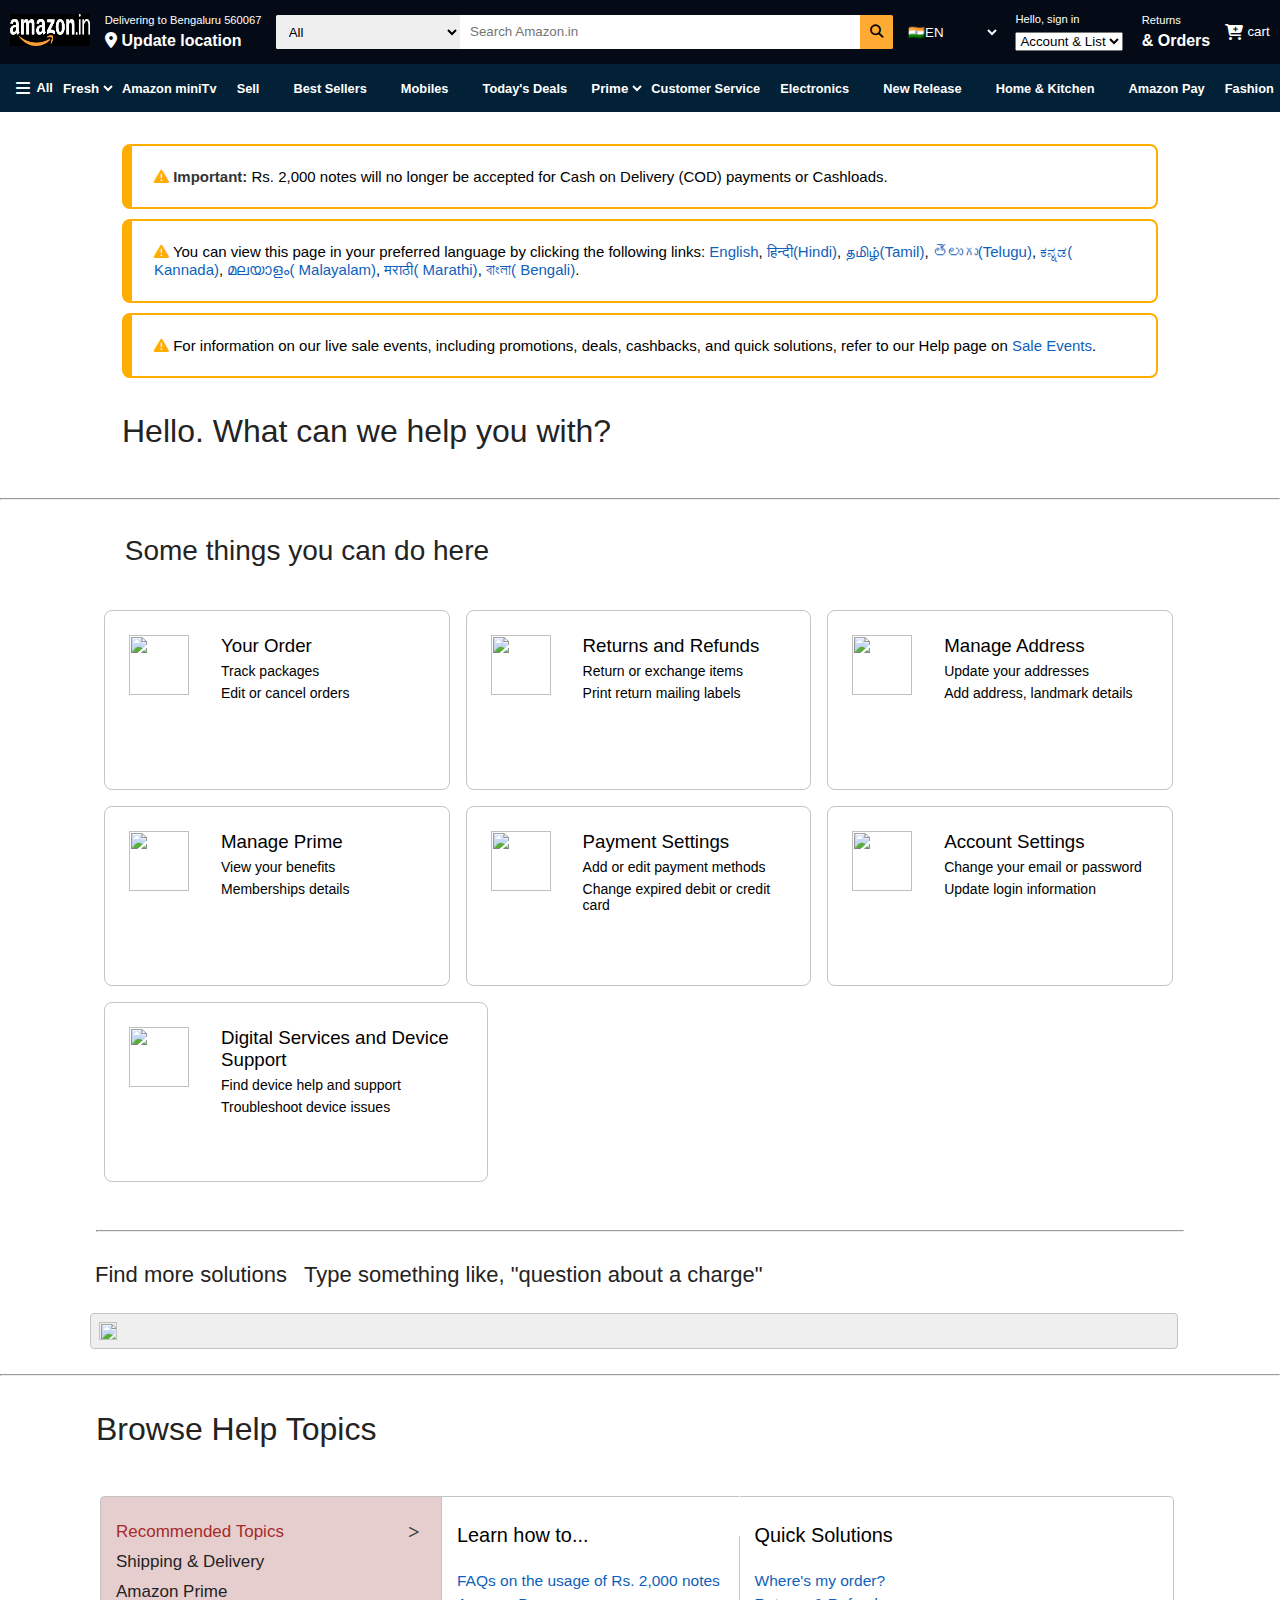
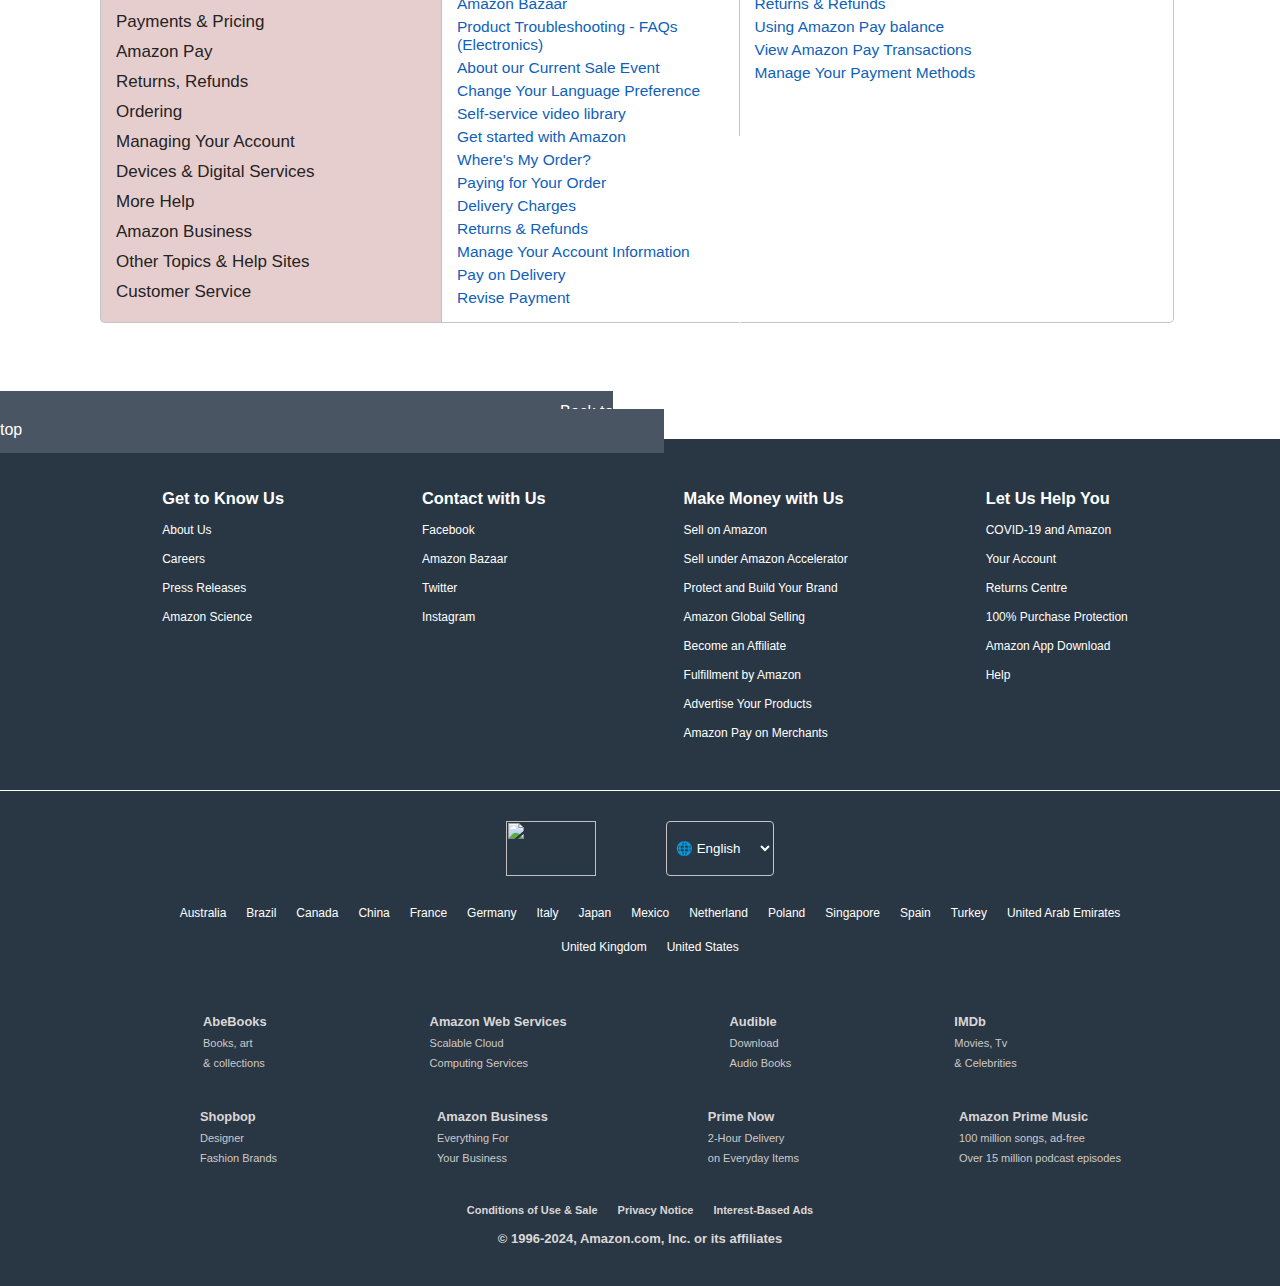
==== customer_Service.html @ 343a07b8 "Merge branch 'vid/mini' of https://github.com/yogita0914/Amazon-Clone into vid/mini" ====
<!DOCTYPE html>
<html lang="en">
<head>
    <meta charset="UTF-8">
    <meta name="viewport" content="width=device-width, initial-scale=1.0">
    <title>Customer Services</title>
    <link rel="stylesheet" href="customer_Services.css">
    <link rel="stylesheet" href="https://cdnjs.cloudflare.com/ajax/libs/font-awesome/6.5.2/css/all.min.css">
</head>
<body>
    <nav class="navbar">
        <div class="amazon-logo">
            <img src="[data-uri]" alt="">
        </div>
        <div class="amazon-heading">
            <p>Delivering to Bengaluru 560067</p>
            <div class="location">
                <i class="fa-solid fa-location-dot"></i>
                <h4>Update location</h4>
            </div>
        </div>
        <div class="input-container">
            <div class="select-menu">
                <select name="All-item" id="drop-down">
                    <option value="ll">All</option>
                    <option value="All Categories">All Categories</option>
                    <option value="Alexa Skills">Alexa Skills</option>
                    <option value="Amazon Fashion">Amazon Fashion</option>
                    <option value="Amazon Fresh">Amazon Fresh</option>
                    <option value="Amazon Fresh Meat">Amazon Fresh Meat</option>
                    <option value="Amazon Pharmacy">Amazon Pharmacy</option>
                    <option value="Appliances">Appliances</option>
                    <option value="Apps & Games">Apps & Games</option>
                    <option value="Audible Audiobooks">Audible Audiobooks</option>
                    <option value="Baby">Baby</option>
                    <option value="Beauty">Beauty</option>
                    <option value="Books">Books</option>
                    <option value="Car & Motorbike">Car & Motorbike</option>
                    <option value="Clothing & Accessories">Clothing & Accessories</option>
                    <option value="Collectives">Collectives</option>
                    <option value="Computer & Accessories">Computer & Accessories</option>
                    <option value="Deals">Deals</option>
                    <option value="Electronics">Electronics</option>
                    <option value="Furniture">Furniture</option>
                    <option value="Jewellery">Jewellery</option>
                    <option value="Kindle store">Kindle store</option>
                    <option value="Luggage & Bags">Luggage & Bags</option>
                    <option value="Movies & Tv Shows">Movies & Tv Shows</option>
                    <option value="Mp3 Music">Mp3 Music</option>
                    <option value="Music">Music</option>
                    <option value="Musical Instruments">Musical Instruments</option>
                    <option value="Office Products">Office Products</option>
                    <option value="Pet Supplies">Pet Supplies</option>
                    <option value="Prime Video">Prime Video</option>
                </select>
            </div>
            <div class="input-text">
                <input type="text" placeholder="Search Amazon.in">
            </div>
            <div class="button-icon">
                <button><i class="fa-solid fa-magnifying-glass"></i></button>
            </div>
        </div>
        <select name="countries" id="country-select">
            <option type="radio" value="EN">🇮🇳EN</option>
            <option value="HN">हिंदी-Hi</option>
            <option value="TA">தமிழ்-TA</option>
            <option value="TE">తెలుగు-TE</option>
            <option value="KN">ಕನ್ನಡ-KN</option>
            <option value="ML">മലയാളം-ML</option>
            <option value="BN">বাংলা-BN</option>
            <option value="MR">मराठी-MR</option>
        </select>
        <div class="amazon-heading-2">
            <p>Hello, sign in</p>
            <select name="" id="account-list">
                <option value="">Account & List</option>
            </select>
        </div>
        <div class="amazon-heading-3">
            <p>Returns</p>
            <h4>& Orders</h4>
        </div>
        <div class="cart-icon">
            <i class="fa-solid fa-cart-plus"></i>
            <sup>cart</sup>
        </div>
    </nav>
    <div class="list-varities">
        <div class="sideBar">
            <i class="fa-solid fa-bars"></i>
            <a class="customer-link" href="index.html">All</a>
        </div>
        <select name="fresh" id="fresh-menu">
            <option value="fresh">Fresh</option>
        </select>
        <div class="items-heading">
            <a href="mini_tv.html">Amazon miniTv</a>
        </div>
        <div class="items-heading">
            <h2>Sell</h2>
        </div>
        <div class="items-heading">
            <h2>Best Sellers</h2>
        </div>
        <div class="items-heading">
            <h2>Mobiles</h2>
        </div>
        <div class="items-heading">
            <h2>Today's Deals</h2>
        </div>
        <select name="prime" id="prime_tv">
            <option value="prime">Prime</option>
        </select>
        <div class="items-heading">        
            <a href="customer_Service.html">Customer Service</a>
        </div>
        <div class="items-heading">
            <h2>Electronics</h2>
        </div>
        <div class="items-heading">
            <h2>New Release</h2>
        </div>
        <div class="items-heading">
            <h2>Home & Kitchen</h2>
        </div>
        <div class="items-heading">
            <h2>Amazon Pay</h2>
        </div>
        <div class="items-heading">
            <a href="fashion.html">Fashion</a>
        </div>
    </div>
    
    <div class="Cust-Ser">
        <div class="first">
            <p><i class="fa-solid fa-triangle-exclamation"></i> <span>Important: </span> Rs. 2,000 notes will no longer be accepted for Cash on Delivery (COD) payments or Cashloads.</p>
        </div>

        <div class="second">
            <p><i class="fa-solid fa-triangle-exclamation"></i> You can view this page in your preferred language by clicking the following links: <span> English</span>, <span>हिन्दी(Hindi)</span>, <span>தமிழ்(Tamil)</span>, <span>తెలుగు(Telugu)</span>, <span>ಕನ್ನಡ( Kannada)</span>, <span>മലയാളം( Malayalam)</span>, <span>मराठी( Marathi)</span>, <span>বাংলা( Bengali)</span>.</p>
        </div>

        <div class="third">
            <p><i class="fa-solid fa-triangle-exclamation"></i> For information on our live sale events, including promotions, deals, cashbacks, and quick solutions, refer to our Help page on <span>Sale Events</span>.</p>
        </div>

        <h1 class="heading">Hello. What can we help you with?</h1>
    </div>
    <hr>

    <div class="logo">
        <h2>Some things you can do here</h2>
        <div class="box">
            <div class="first-box">
                <div class="image">
                    <img src="https://www.shutterstock.com/image-photo/wetzlar-germany-20220425-amazon-prime-260nw-2161266397.jpg" alt="">
                </div>
                <div>
                    <h3>Your Order</h3>
                    <p>Track packages</p>
                    <p>Edit or cancel orders</p>
                </div>
            </div>
            <div class="second-box">
                <div class="image">
                    <img src="https://encrypted-tbn0.gstatic.com/images?q=tbn:ANd9GcR-l3U6IcuHsPV8kk-F6RDkMo2XsnmDGpT55C0VqNB8pg&s" alt="">
                </div>
                <div>
                    <h3>Returns and Refunds</h3>
                    <p>Return or exchange items</p>
                    <p>Print return mailing labels</p>
                </div>  
            </div>
            <div class="third-box">
                <div class="image">
                    <img src="https://encrypted-tbn0.gstatic.com/images?q=tbn:ANd9GcR2SNICq9N5C7YwcZ1BObS_m4id7VzED2TsQ0qqiYrllQ&s" alt="">
                </div>
                <div>
                    <h3>Manage Address</h3>
                    <p>Update your addresses</p>
                    <p>Add address, landmark details</p>
                </div>
            </div>
            <div class="forth-box">
                <div class="image">
                    <img src="https://encrypted-tbn0.gstatic.com/images?q=tbn:ANd9GcTTWiaMgoJBqKGLTu9QA7u4At_bCzBRTvma3-89GD8Dsw&s" alt="">
                </div>
                <div>
                    <h3>Manage Prime</h3>
                    <p>View your benefits</p>
                    <p>Memberships details</p>
                </div>
            </div>
            <div class="fifth-box">
                <div class="image">
                    <img src="https://www.transparentpng.com/download/credit-card/8p4jX1-blank-credit-card-pic.png" alt="">
                </div>
                <div>
                    <h3>Payment Settings</h3>
                    <p>Add or edit payment methods</p>
                    <p>Change expired debit or credit card</p>
                </div>
            </div>
            <div class="six-box">
                <div class="image">
                    <img src="https://cdn-icons-png.freepik.com/512/5953/5953496.png" alt="">
                </div>
                <div>
                    <h3>Account Settings</h3>
                    <p>Change your email or password</p>
                    <p>Update login information</p>
                </div>
            </div>
            <div class="sev-box">
                <div class="image">
                    <img src="https://i.pinimg.com/originals/8a/9b/1a/8a9b1ab8a7205c7964388aab9388bdcd.jpg" alt="">
                </div>
                <div>
                    <h3>Digital Services and Device Support</h3>
                    <p>Find device help and support</p>
                    <p>Troubleshoot device issues</p>
                </div>   
            </div>
        </div>  
    </div>
    <hr style="width:85%; margin: auto;" />

    <h3 class="sol">Find more solutions  <span>Type something like, "question about a charge"</span></h3>
    <button class="btn" type="submit"><img src="https://uxwing.com/wp-content/themes/uxwing/download/user-interface/search-icon.png" alt=""></button>
    <hr style="width:100%;">

    <div class="browse">
        <h2>Browse Help Topics</h2>
        <div class="services">
            <div class="manage">
                <p> <span>Recommended Topics</span> <i class="fa-solid fa-greater-than"></i></p>
                <p>Shipping & Delivery</p>
                <p>Amazon Prime</p>
                <p>Payments & Pricing</p>
                <p>Amazon Pay</p>
                <p>Returns, Refunds</p>
                <p>Ordering</p>
                <p>Managing Your Account</p>
                <p>Devices & Digital Services</p>
                <p>More Help</p>
                <p>Amazon Business</p>
                <p>Other Topics & Help Sites</p>
                <p>Customer Service</p>
            </div>
            <div class="info">
                <h3>Learn how to...</h3>
                <p>FAQs on the usage of Rs. 2,000 notes</p>
                <p>Amazon Bazaar</p>
                <p>Product Troubleshooting - FAQs (Electronics)</p>
                <p>About our Current Sale Event</p>
                <p>Change Your Language Preference</p>
                <p>Self-service video library</p>
                <p>Get started with Amazon</p>
                <p>Where's My Order?</p>
                <p>Paying for Your Order</p>
                <p>Delivery Charges</p>
                <p>Returns & Refunds</p>
                <p>Manage Your Account Information</p>
                <p>Pay on Delivery</p>
                <p>Revise Payment</p>
            </div>
            <div class="vl"></div>
            <div class="quick">
                <h3>Quick Solutions</h3>
                <p>Where's my order?</p>
                <p>Returns & Refunds</p>
                <p>Using Amazon Pay balance</p>
                <p>View Amazon Pay Transactions</p>
                <p>Manage Your Payment Methods</p>
            </div>
        </div>
    </div>
    <footer class="footer">
        <a href="">Back to top</a>
        <div class="bottom-part">
            <div class="foot-first">
                <h3>Get to Know Us</h3>
                <p>About Us</p>
                <p>Careers</p>
                <p>Press Releases</p>
                <p>Amazon Science</p>
            </div>
            <div class="foot-second">
                <h3>Contact with Us</h3>
                <p>Facebook</p>
                <p>Amazon Bazaar</p>
                <p>Twitter</p>
                <p>Instagram</p>
            </div>
            <div class="foot-third">
                <h3>Make Money with Us</h3>
                <p>Sell on Amazon</p>
                <p>Sell under Amazon Accelerator</p>
                <p>Protect and Build Your Brand</p>
                <p>Amazon Global Selling</p>
                <p>Become an Affiliate</p>
                <p>Fulfillment by Amazon</p>
                <p>Advertise Your Products</p>
                <p>Amazon Pay on Merchants</p>
            </div>
            <div class="foot-forth">
                <h3>Let Us Help You</h3>
                <p>COVID-19 and Amazon</p>
                <p>Your Account</p>
                <p>Returns Centre</p>
                <p>100% Purchase Protection</p>
                <p>Amazon App Download</p>
                <p>Help</p>
            </div>
        </div>
        <div class="line">
            <div class="drop">
            <img src="https://logos-world.net/wp-content/uploads/2020/04/Amazon-Symbol.jpg" alt="">
            <select name="count" id="select">
                <option type="radio" value="EN">🌐 English</option>
                <option value="HN">हिंदी-Hi</option>
                <option value="TA">தமிழ்-TA</option>
                <option value="TE">తెలుగు-TE</option>
                <option value="KN">ಕನ್ನಡ-KN</option>
                <option value="ML">മലയാളം-ML</option>
                <option value="BN">বাংলা-BN</option>
                <option value="MR">मराठी-MR</option>
            </select>
        </div></div>

        <div class="country">
                <p>Australia</p>
                <p>Brazil</p>
                <p>Canada</p>
                <p>China</p>
                <p>France</p>
                <p>Germany</p>
                <p>Italy</p>
                <p>Japan</p>
                <p>Mexico</p>
                <p>Netherland</p>
                <p>Poland</p>
                <p>Singapore</p>
                <p>Spain</p>
                <p>Turkey</p>
                <p>United Arab Emirates</p>
            </div>
            <div class="other-city">
                <p>United Kingdom</p>
                <p>United States</p>
            </div>
        </div>
        <div class="end">
            <div class="part">
                <div class="ft-one">
                    <h3>AbeBooks</h3>
                    <p>Books, art</p>
                    <p>& collections</p>
                </div>
                <div class="ft-two">
                    <h3>Amazon Web Services</h3>
                    <p>Scalable Cloud</p>
                    <p>Computing Services</p>
                </div>
                <div class="ft-three">
                    <h3>Audible</h3>
                    <p>Download</p>
                    <p>Audio Books</p>
                </div>
                <div class="ft-four">
                    <h3>IMDb</h3>
                    <p>Movies, Tv</p>
                    <p>& Celebrities</p>
                </div>
            </div>
        </div>
        <div class="fin">
            <div class="fin-ft">
                <div class="extra">
                    <h3>Shopbop</h3>
                    <p>Designer</p>
                    <p>Fashion Brands</p>
                </div>
                <div class="azn">
                    <h3>Amazon Business</h3>
                    <p>Everything For</p>
                    <p>Your Business</p>
                </div>
                <div class="bus">
                    <h3>Prime Now</h3>
                    <p>2-Hour Delivery</p>
                    <p>on Everyday Items</p>
                </div>
                <div class="music">
                    <h3>Amazon Prime Music</h3>
                    <p>100 million songs, ad-free</p>
                    <p>Over 15 million podcast episodes</p>
                </div>
            </div>
        </div>
        <div class="comp">
            <p>Conditions of Use & Sale</p>
            <p>Privacy Notice</p>
            <p>Interest-Based Ads</p>
        </div>
        <div class="para"><p>© 1996-2024, Amazon.com, Inc. or its affiliates</p></div>
    </footer>
    <!-- complete -->
</body>
</html>
---- customer_Services.css ----
* {
  margin: 0;
  padding: 0;
  box-sizing: border-box;
}
body {
  height: 100vh;
  overflow-x: hidden;
  width: 100vw;
  font-family: "Gill Sans", "Gill Sans MT", Calibri, "Trebuchet MS", sans-serif;
}
:root {
  --navbar-background-color: #040b16;
  --blue-color: rgb(2, 2, 24);
  --white-color: #fff;
  --search-button-background-color: #ffaa33;
  --shopping-varieties-background-color: #022036;
}
.navbar {
  display: flex;
  justify-content: space-evenly;
  background-color: var(--navbar-background-color);
  color: var(--white-color);
  align-items: center;
  height: 4rem;
}
.amazon-logo img {
  width: 5rem;
  height: 2rem;
}
.amazon-logo img:hover {
  cursor: pointer;
  border-color: #e6e2e2;
}
.location {
  display: flex;
  gap: 0.3rem;
}
.items-heading a{
  font-size: 0.8rem;
  cursor: pointer;
  color: var(--white-color);
  text-decoration: none;
  font-weight: bolder;
}
.customer-link{
  font-size: 0.8rem;
  cursor: pointer;
  color: var(--white-color);
  text-decoration: none;
  font-weight: bolder;
  margin-top: 0.9rem;
}
.cart-icon {
  display: flex;
  gap: 0.3rem;
}
.input-container {
  display: flex;
}
.input-container:focus-within {
  border: 2px solid var(--search-button-background-color);
  border-radius: 0.3rem;
}
.amazon-heading,
.amazon-heading-2,
.amazon-heading-3 {
  display: flex;
  flex-direction: column;
  gap: 0.4rem;
  padding: 4px;
}
.amazon-heading:hover,
.amazon-heading-2:hover,
.amazon-heading-3:hover {
  cursor: pointer;
  border: 1.5px solid #d8d6d6;
}
.amazon-heading p,
.amazon-heading-2 p,
.amazon-heading-3 p {
  font-size: 0.7rem;
}
.input-text input {
  width: 25rem;
  padding: 0.6rem;
  outline: none;
  border: none;
}
#drop-down {
  padding: 0.55rem;
  border: none;
  outline: none;
  border-radius: 0.1rem 0 0 0.1rem;
}
.button-icon button {
  background-color: var(--search-button-background-color);
  border-radius: 0 0.1rem 0.1rem 0;
  padding: 0.6rem;
  border: none;
  outline: none;
}
#country-select {
  background: transparent;
  border: 1px solid #040b16;
  color: var(--white-color);
}
#country-select option {
  color: black;
}
.list-varities {
  display: flex;
  justify-content: space-evenly;
  align-items: center;
  background-color: var(--shopping-varieties-background-color);
  height: 3rem;
  color: var(--white-color);
}

.sideBar {
  display: flex;
  gap: 0.4rem;
}
.sideBar h3 {
  font-size: 0.8rem;
  padding: 14px;
  padding-left: 2px;
}
.sideBar:hover {
  cursor: pointer;
  border: 1.5px solid #d8d6d6;
}
.sideBar i {
  padding: 14px;
  padding-right: 0;
  padding-left: 10px;
}
.items-heading h2 {
  font-size: 0.8rem;
  padding: 14px;
}
.items-heading h2:hover {
  cursor: pointer;
  border: 1.5px solid #d8d6d6;
}
#fresh-menu,
#prime_tv {
  border: none;
  outline: none;
  background: transparent;
  color: var(--white-color);
  font-weight: bold;
}

.Cust-Ser {
  margin: 7rem;
  margin-top: 2rem;
  margin-bottom: 3rem;
  /* text-align: center; */
}
.Cust-Ser div {
  border: 2px solid rgb(255, 174, 0);
  margin: 10px;
  padding: 22px;
  border-radius: 8px;
  font-size: 15px;
  border-left: 10px solid rgb(255, 174, 0);
}
.Cust-Ser div i {
  color: rgb(255, 174, 0);
}
.first span {
  font-weight: bold;
  color: rgb(53, 52, 52);
}
.second span {
  color: rgb(15, 95, 187);
}
.second span:hover {
  text-decoration: underline;
  color: brown;
}
.third span {
  color: rgb(15, 95, 187);
}
.third span:hover {
  text-decoration: underline;
  color: brown;
}
.heading {
  color: rgb(36, 35, 35);
  font-weight: lighter;
  margin: 10px;
  margin-top: 35px;
}
.logo h2 {
  color: rgb(36, 35, 35);
  font-weight: lighter;
  font-size: 28px;
  margin-left: 7.8rem;
  margin-top: 35px;
  margin-bottom: 35px;
}
.box {
  display: flex;
  flex-wrap: wrap;
  margin: 40px;
  margin-top: 10px;
  margin-left: 6rem;
}
.box div {
  margin: 8px;
  padding: 8px;
}
.box div h3 {
  font-weight: 100;
}
.box div p {
  font-size: 14px;
  margin-top: 6px;
  /* margin-bottom: 10px; */
}

.first-box {
  height: 20vh;
  width: 27vw;
  border: 1.5px solid rgb(197, 195, 195);
  border-radius: 8px;
  display: flex;
}
.first-box:hover {
  background-color: rgba(237, 241, 241, 0.76);
  cursor: pointer;
}
.first-box:hover h3 {
  color: brown;
}

.second-box {
  height: 20vh;
  width: 27vw;
  border: 1.5px solid rgb(197, 195, 195);
  border-radius: 8px;
  display: flex;
}
.second-box:hover {
  background-color: rgba(237, 241, 241, 0.76);
  cursor: pointer;
}
.second-box:hover h3 {
  color: brown;
}

.third-box {
  height: 20vh;
  width: 27vw;
  border: 1.5px solid rgb(197, 195, 195);
  border-radius: 8px;
  display: flex;
}
.third-box:hover {
  background-color: rgba(237, 241, 241, 0.76);
  cursor: pointer;
}
.third-box:hover h3 {
  color: brown;
}

.forth-box {
  height: 20vh;
  width: 27vw;
  border: 1.5px solid rgb(197, 195, 195);
  border-radius: 8px;
  display: flex;
}
.forth-box:hover {
  background-color: rgba(237, 241, 241, 0.76);
  cursor: pointer;
}
.forth-box:hover h3 {
  color: brown;
}

.fifth-box {
  height: 20vh;
  width: 27vw;
  border: 1.5px solid rgb(197, 195, 195);
  border-radius: 8px;
  display: flex;
}
.fifth-box:hover {
  background-color: rgba(237, 241, 241, 0.76);
  cursor: pointer;
}
.fifth-box:hover h3 {
  color: brown;
}

.six-box {
  height: 20vh;
  width: 27vw;
  border: 1.5px solid rgb(197, 195, 195);
  border-radius: 8px;
  display: flex;
}
.six-box:hover {
  background-color: rgba(237, 241, 241, 0.76);
  cursor: pointer;
}
.six-box:hover h3 {
  color: brown;
}

.sev-box {
  height: 20vh;
  width: 30vw;
  border: 1.5px solid rgb(197, 195, 195);
  border-radius: 8px;
  display: flex;
}
.sev-box:hover {
  background-color: rgba(237, 241, 241, 0.76);
  cursor: pointer;
}
.sev-box:hover h3 {
  color: brown;
}

.image img {
  width: 60px;
  height: 60px;
}

.sol {
  color: rgb(36, 35, 35);
  margin-top: 30px;
  margin-left: 95px;
  font-size: 22px;
  font-weight: 530;
}
.sol span {
  font-family: "Gill Sans", "Gill Sans MT", Calibri, "Trebuchet MS", sans-serif;
}
.btn {
  border: 1.5px solid rgb(197, 195, 195);
  width: 85%;
  margin: 25px;
  margin-left: 90px;
  padding: 8px;
  border-radius: 4px;
  text-align: center;
}

.btn img {
  height: 18px;
  width: 18px;
  float: left; /* Align the image to the left */
  margin-right: 20px;
}
.btn:hover {
  border-color: aquamarine;
  background-color: rgb(220, 243, 235);
}
.browse h2 {
  color: rgb(36, 35, 35);
  font-weight: lighter;
  font-size: 32px;
  margin-left: 6rem;
  margin-top: 35px;
  margin-bottom: 28px;
  font-family: "Gill Sans", "Gill Sans MT", Calibri, "Trebuchet MS", sans-serif;
}
.services {
  display: flex;
  border-radius: 8px;
  padding: 20px;
  font-family: "Gill Sans", "Gill Sans MT", Calibri, "Trebuchet MS", sans-serif;
}
.manage {
  border: 1.5px solid rgb(197, 195, 195);
  width: 27.5%;
  background-color: rgb(231, 206, 206);
  font-size: 17px;
  margin-left: 80px;
  border-top-left-radius: 5px;
  border-bottom-left-radius: 5px;
  padding: 15px;
  border-right: 0;
}
.manage p {
  color: rgb(36, 35, 35);
  padding-top: 10px;
}
.manage span {
  color: brown;
}
.manage p:hover {
  color: brown;
  font-size: 18px;
}
.manage p:hover span {
  font-size: 17px;
}
.manage i {
  font-size: 13px;
  margin-left: 7.5rem;
  font-weight: 150;
  color: rgb(63, 62, 62);
}
.info {
  border: 1.5px solid rgb(197, 195, 195);
  width: 24%;
  font-size: 17px;
  padding: 15px;
  border-right: 0;
}
.info h3 {
  font-weight: 500;
  margin-bottom: 20px;
  margin-top: 12px;
}
.info p {
  font-size: 15.5px;
  padding-top: 5px;
  color: rgb(15, 95, 187);
}
.info p:hover {
  text-decoration: underline;
  color: brown;
}
.vl {
  border-left: 1.5px solid rgb(197, 195, 195);
  height: 200px;
  margin-top: 40px;
}
.quick {
  border: 1.5px solid rgb(197, 195, 195);
  width: 35%;
  font-size: 17px;
  padding: 15px;
  border-left: 0;
  border-top-right-radius: 5px;
  border-bottom-right-radius: 5px;
}
.quick h3 {
  font-weight: 500;
  margin-bottom: 20px;
  margin-top: 12px;
}
.quick p {
  font-size: 15.5px;
  padding-top: 5px;
  color: rgb(15, 95, 187);
}
.quick p:hover {
  text-decoration: underline;
  color: brown;
}
.footer {
  margin-top: 60px;
}
.footer a {
  color: #fff;
  background-color: rgb(74, 85, 100);
  width: 100%;
  text-decoration: none;
  margin-top: 20px;
  padding-left: 35rem;
  padding-right: 40.1rem;
  padding-top: 12px;
  padding-bottom: 15px;
  text-align: center;
}
.bottom-part {
  display: flex;
  font-size: 14px;
  color: #fff;
  padding-bottom: 50px;
  background-color: rgb(41, 55, 68);
  padding-top: 50px;
  justify-content: center;
  gap: 8rem;
}
.foot-first {
  margin-left: 10px;
}
.foot-first p {
  padding-top: 15px;
  font-size: 12px;
}
.foot-first p:hover {
  text-decoration: underline;
  cursor: pointer;
}

.foot-second {
  margin-left: 10px;
}
.foot-second p {
  padding-top: 15px;
  font-size: 12px;
}
.foot-second p:hover {
  text-decoration: underline;
  cursor: pointer;
}

.foot-third {
  margin-left: 10px;
}
.foot-third p {
  padding-top: 15px;
  font-size: 12px;
}
.foot-third p:hover {
  text-decoration: underline;
  cursor: pointer;
}

.foot-forth {
  margin-left: 10px;
}
.foot-forth p {
  padding-top: 15px;
  font-size: 12px;
}
.foot-forth p:hover {
  text-decoration: underline;
  cursor: pointer;
}
.line {
  margin-top: 0.5px;
}
.drop {
  background-color: rgb(41, 55, 68);
  display: flex;
  justify-content: center;
  gap: 70px;
  padding: 10px;
  padding-top: 30px;
}
.drop img {
  height: 55px;
  width: 90px;
}
#select {
  border: 1.5px solid rgb(197, 195, 195);
  color: #fff;
  background-color: rgb(41, 55, 68);
  padding: 5px;
  border-radius: 4px;
}
.country {
  display: flex;
  font-size: 12px;
  color: #fff;
  background-color: rgb(41, 55, 68);
  justify-content: center;
}
.country p {
  padding-left: 20px;
  padding-top: 20px;
  text-align: center;
}
.country p:hover {
  text-decoration: underline;
  cursor: pointer;
}
.other-city {
  display: flex;
  font-size: 12px;
  color: #fff;
  background-color: rgb(41, 55, 68);
  justify-content: center;
}
.other-city p {
  padding-left: 20px;
  padding-top: 20px;
  padding-bottom: 20px;
  text-align: center;
}
.other-city p:hover {
  text-decoration: underline;
  cursor: pointer;
}
.end {
  background-color: rgb(41, 55, 68);
  color: #dad6d6;
  font-size: 11px;
  padding: 40px;
}
.part {
  display: flex;
}
.part div {
  padding-left: 163px;
}
.part p {
  padding-top: 8px;
  color: #cec9c9;
}
.part div:hover {
  text-decoration: underline;
  cursor: pointer;
}
.fin {
  background-color: rgb(41, 55, 68);
  color: #dad6d6;
  font-size: 11px;
  padding: 40px;
  padding-top: 0px;
}
.fin-ft {
  display: flex;
  /* justify-content: space-around; */
}
.fin-ft div {
  padding-left: 160px;
}
.fin-ft p {
  padding-top: 8px;
  color: #cec9c9;
}
.fin-ft div:hover {
  text-decoration: underline;
  cursor: pointer;
}
.comp {
  display: flex;
  background-color: rgb(41, 55, 68);
  color: #dad6d6;
  justify-content: center;
  gap: 20px;
  font-size: 11px;
  font-weight: bold;
}
.comp p:hover {
  text-decoration: underline;
  cursor: pointer;
}
.para {
  display: flex;
  background-color: rgb(41, 55, 68);
  color: #dad6d6;
  justify-content: center;
  font-size: 13px;
  padding-top: 15px;
  padding-bottom: 40px;
  font-weight: bold;
}
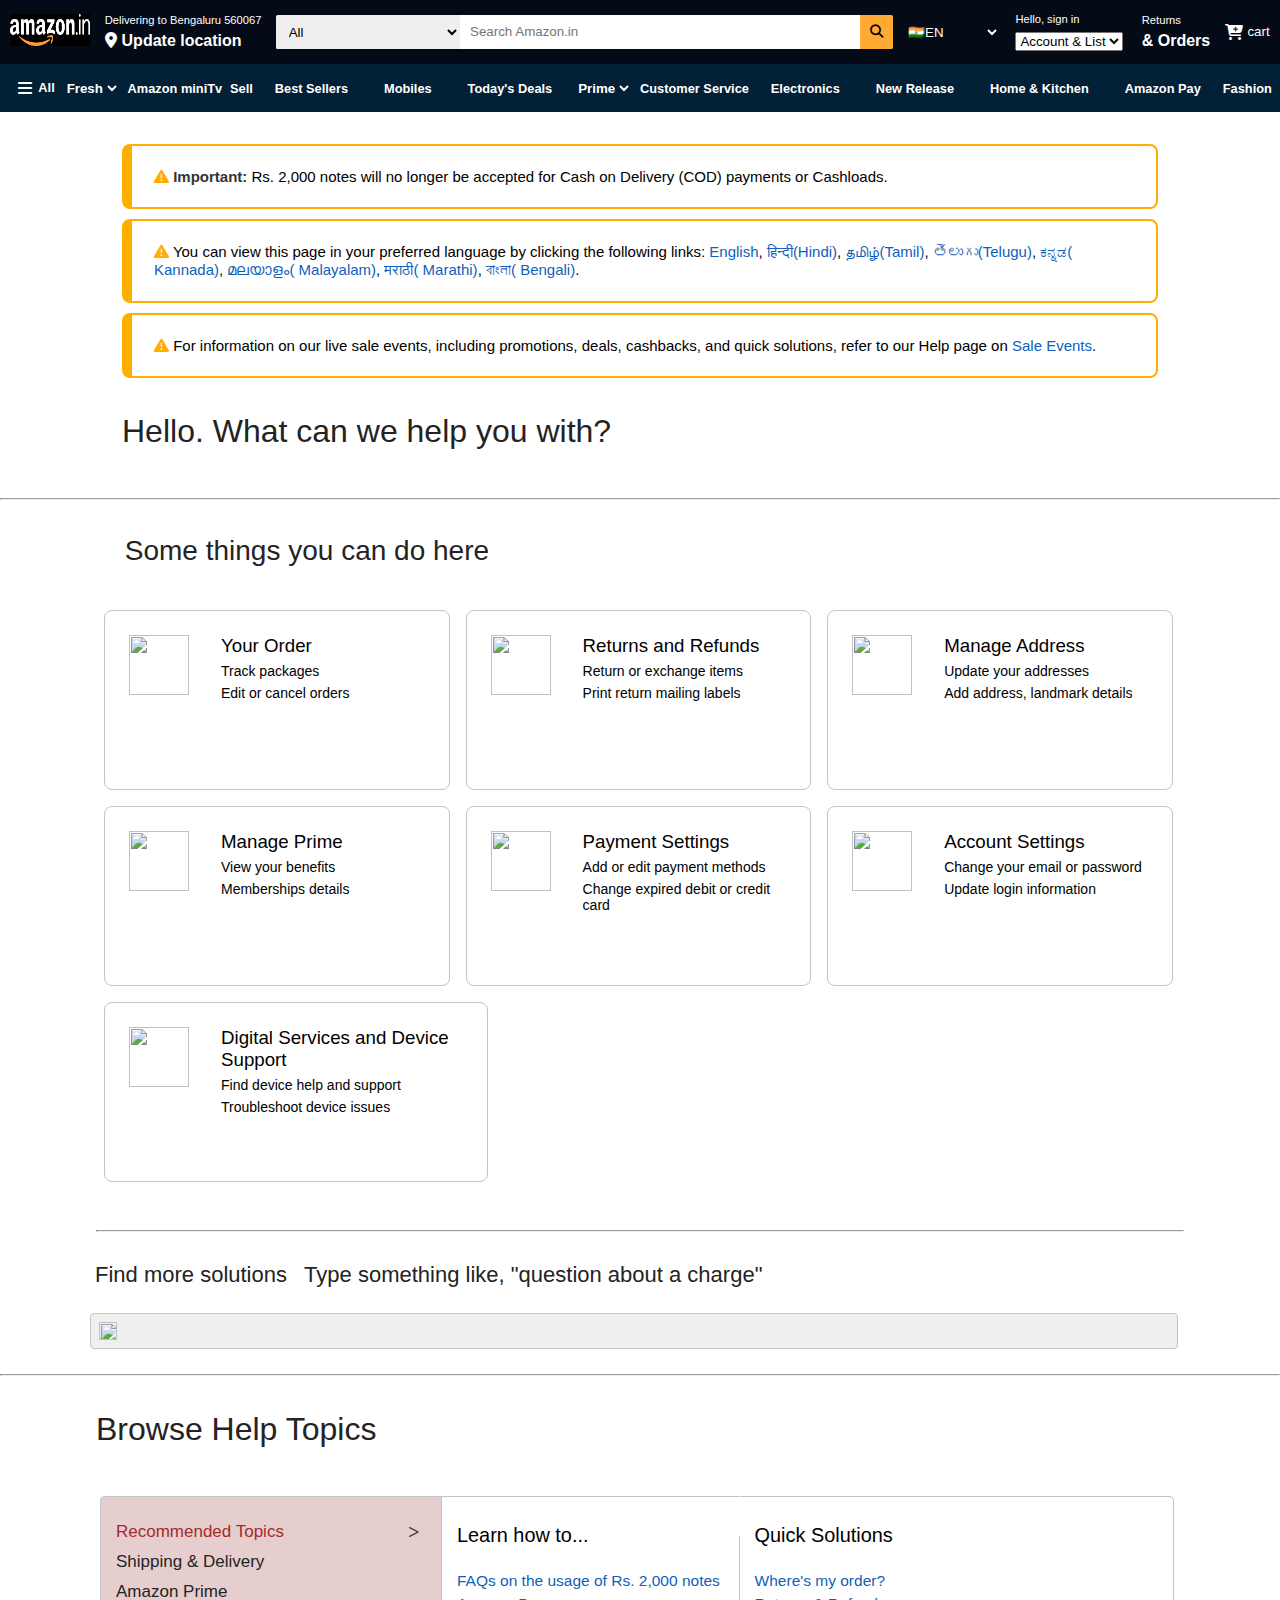
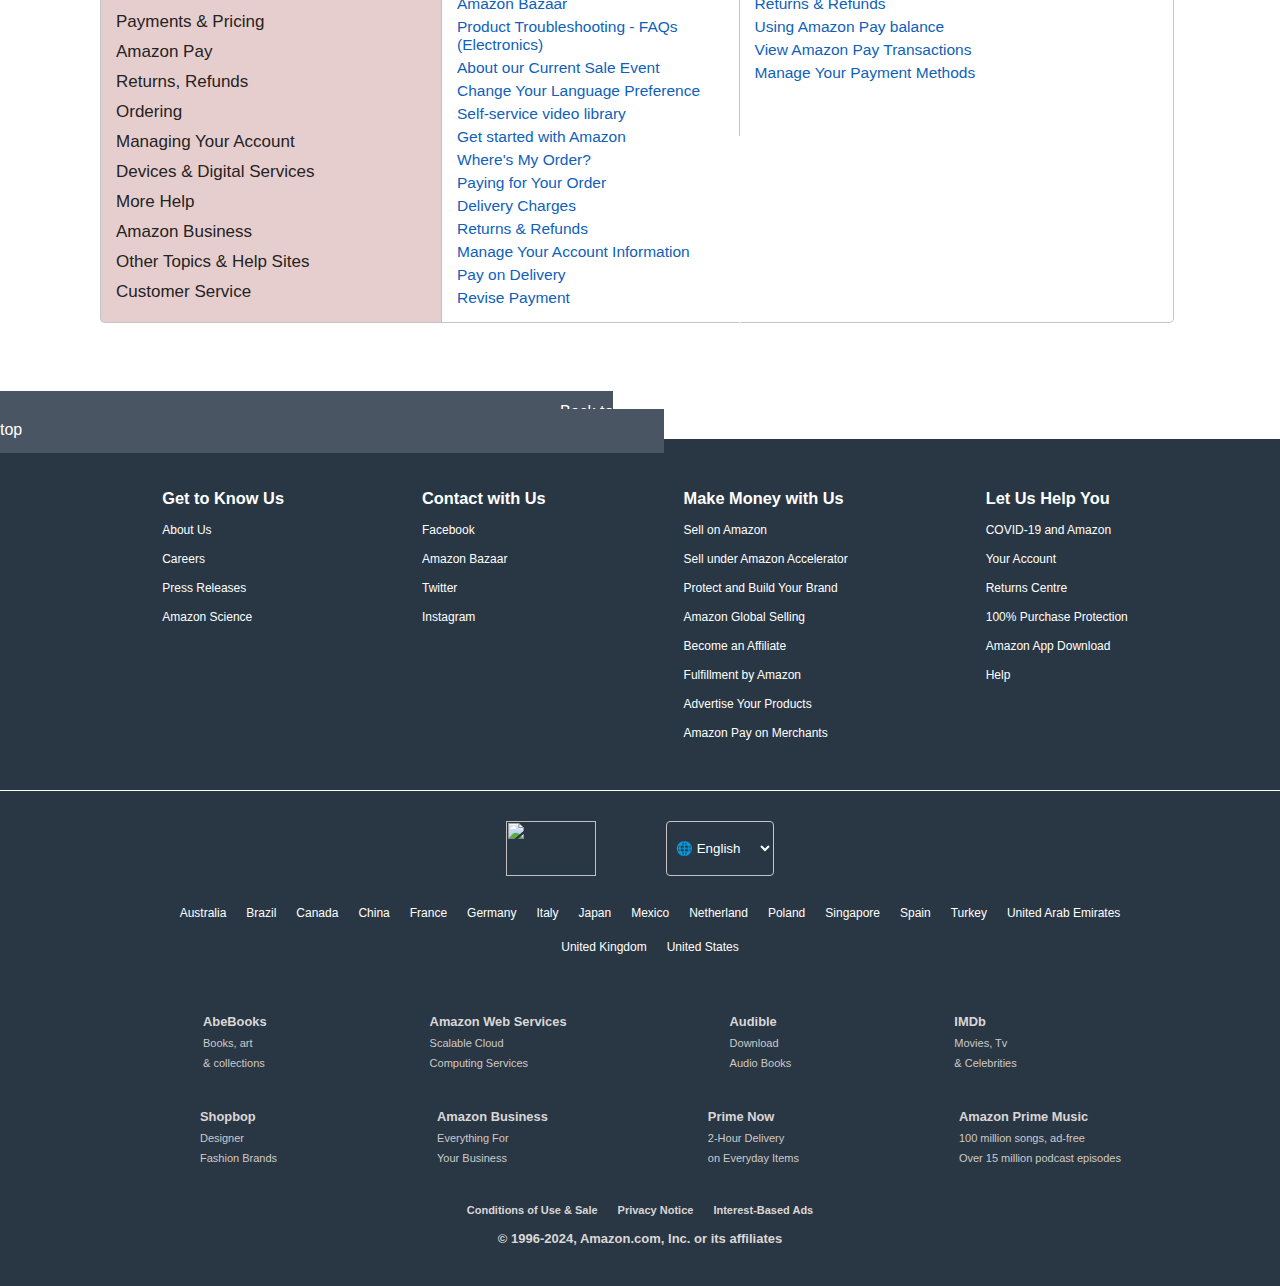
==== commit c66aa464: "everything is change" ====
--- a/customer_Service.html
+++ b/customer_Service.html
@@ -99,7 +99,7 @@
             <a href="mini_tv.html">Amazon miniTv</a>
         </div>
         <div class="items-heading">
-            <h2>Sell</h2>
+            <a href="http://127.0.0.1:5500/sell.html">Sell</a>
         </div>
         <div class="items-heading">
             <h2>Best Sellers</h2>
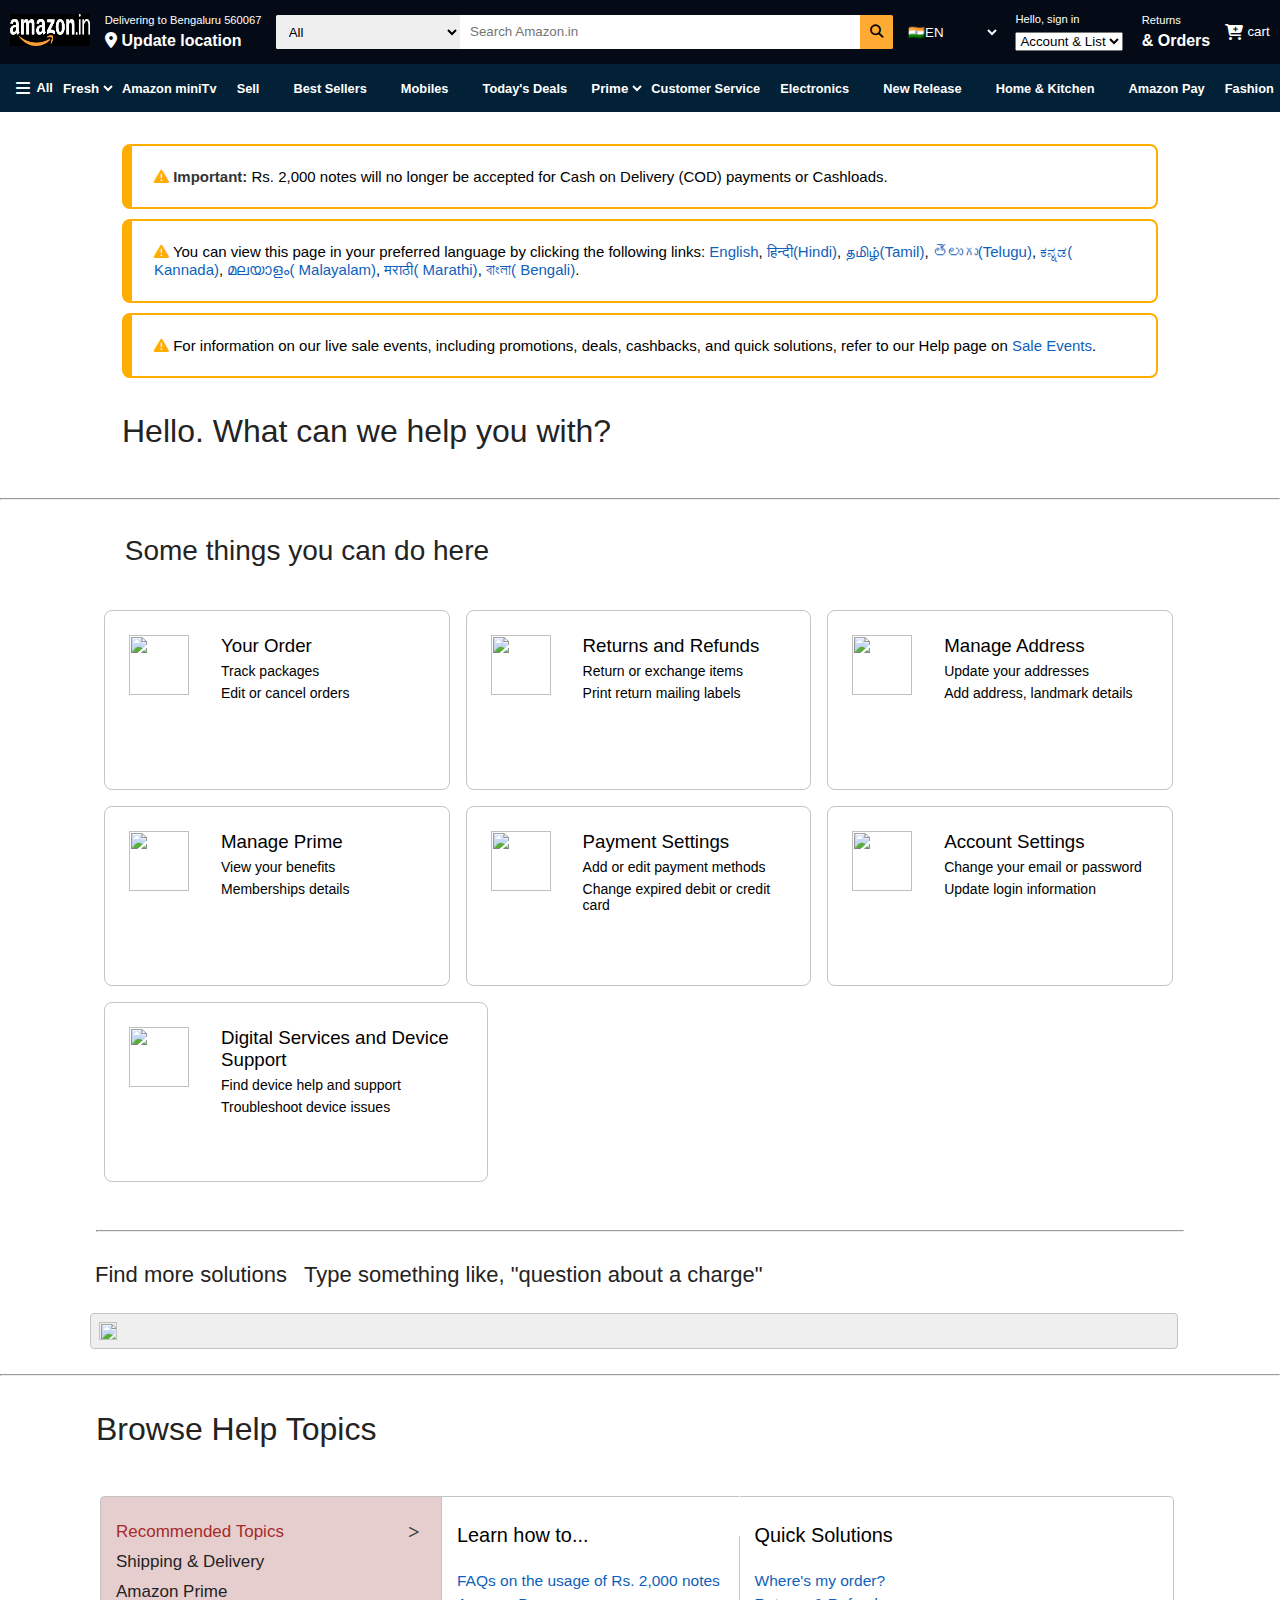
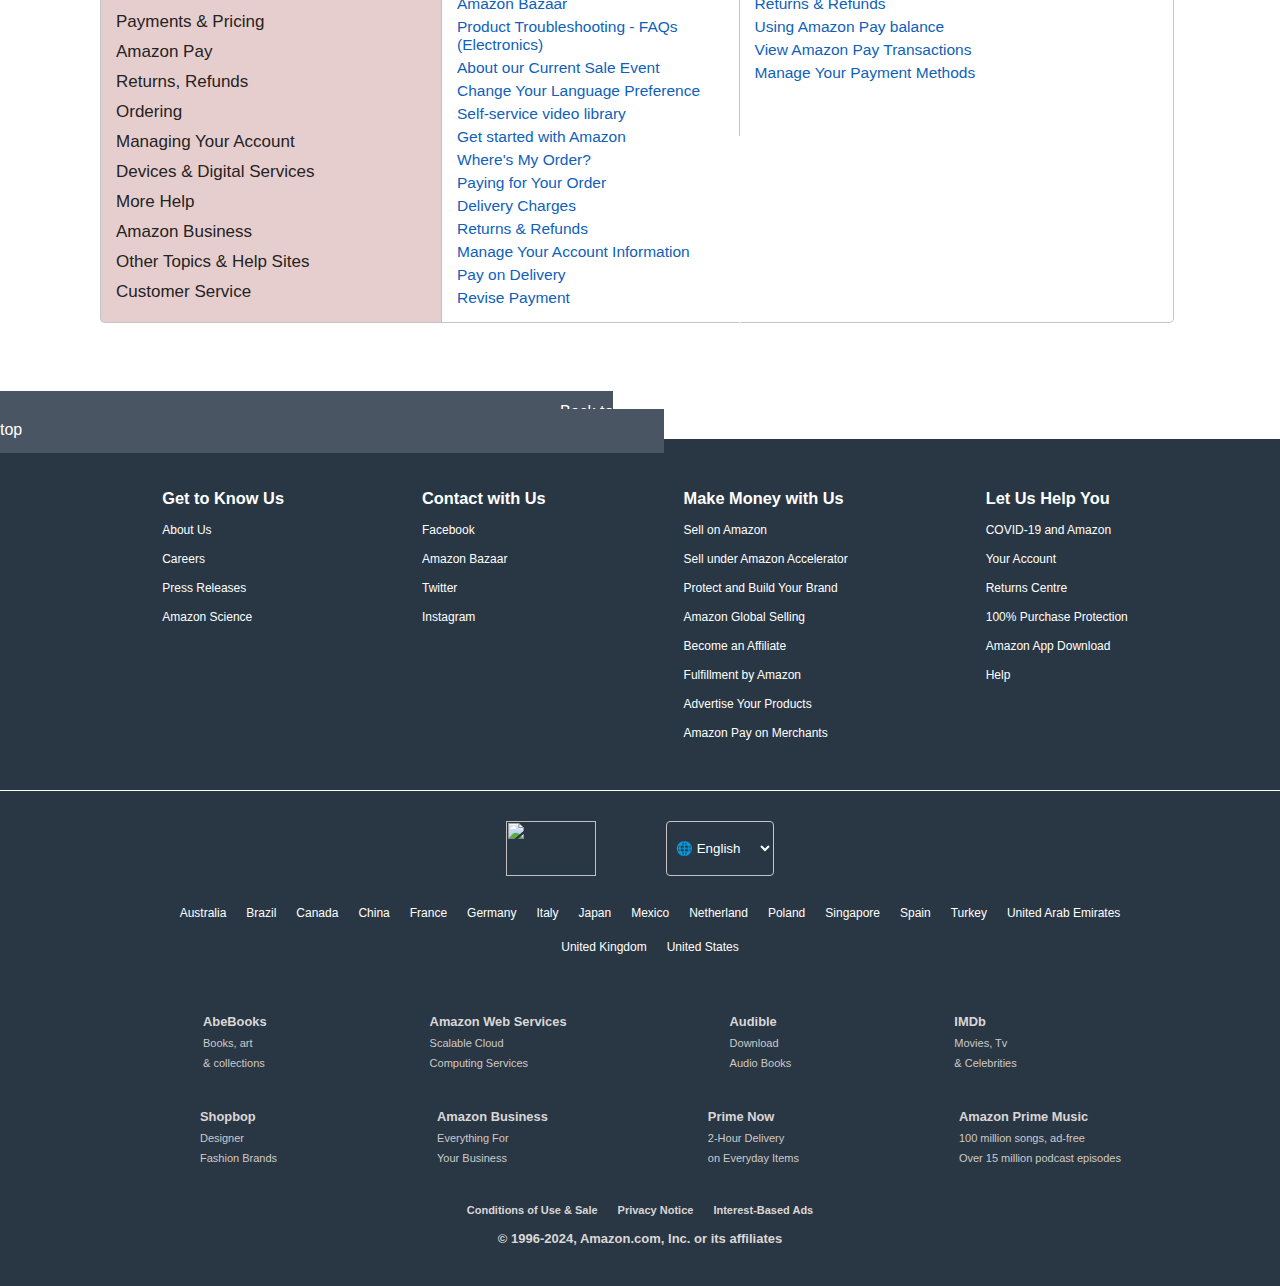
==== commit e773de0c: "reslove conflict" ====
--- a/customer_Service.html
+++ b/customer_Service.html
@@ -1,4 +1,3 @@
-
 <!DOCTYPE html>
 <html lang="en">
 <head>
@@ -99,7 +98,7 @@
             <a href="mini_tv.html">Amazon miniTv</a>
         </div>
         <div class="items-heading">
-            <a href="http://127.0.0.1:5500/sell.html">Sell</a>
+            <h2>Sell</h2>
         </div>
         <div class="items-heading">
             <h2>Best Sellers</h2>
@@ -407,6 +406,5 @@
         </div>
         <div class="para"><p>© 1996-2024, Amazon.com, Inc. or its affiliates</p></div>
     </footer>
-    <!-- complete -->
 </body>
-</html>
+</html>--- a/customer_Services.css
+++ b/customer_Services.css
@@ -1,651 +1,651 @@
-
 * {
-  margin: 0;
-  padding: 0;
-  box-sizing: border-box;
-}
-body {
-  height: 100vh;
-  overflow-x: hidden;
-  width: 100vw;
-  font-family: "Gill Sans", "Gill Sans MT", Calibri, "Trebuchet MS", sans-serif;
-}
-:root {
-  --navbar-background-color: #040b16;
-  --blue-color: rgb(2, 2, 24);
-  --white-color: #fff;
-  --search-button-background-color: #ffaa33;
-  --shopping-varieties-background-color: #022036;
-}
-.navbar {
-  display: flex;
-  justify-content: space-evenly;
-  background-color: var(--navbar-background-color);
-  color: var(--white-color);
-  align-items: center;
-  height: 4rem;
-}
-.amazon-logo img {
-  width: 5rem;
-  height: 2rem;
-}
-.amazon-logo img:hover {
-  cursor: pointer;
-  border-color: #e6e2e2;
-}
-.location {
-  display: flex;
-  gap: 0.3rem;
-}
-.items-heading a{
-  font-size: 0.8rem;
-  cursor: pointer;
-  color: var(--white-color);
-  text-decoration: none;
-  font-weight: bolder;
+    margin: 0;
+    padding: 0;
+    box-sizing: border-box;
+  }
+  body {
+    height: 100vh;
+    overflow-x: hidden;
+    width: 100vw;
+    font-family: "Gill Sans", "Gill Sans MT", Calibri, "Trebuchet MS", sans-serif;
+  }
+  :root {
+    --navbar-background-color: #040b16;
+    --blue-color: rgb(2, 2, 24);
+    --white-color: #fff;
+    --search-button-background-color: #ffaa33;
+    --shopping-varieties-background-color: #022036;
+  }
+  .navbar {
+    display: flex;
+    justify-content: space-evenly;
+    background-color: var(--navbar-background-color);
+    color: var(--white-color);
+    align-items: center;
+    height: 4rem;
+  }
+  .amazon-logo img {
+    width: 5rem;
+    height: 2rem;
+  }
+  .amazon-logo img:hover {
+    cursor: pointer;
+    border-color: #e6e2e2;
+  }
+  .location {
+    display: flex;
+    gap: 0.3rem;
+  }
+  .items-heading a{
+    font-size: 0.8rem;
+    cursor: pointer;
+    color: var(--white-color);
+    text-decoration: none;
+    font-weight: bolder;
 }
 .customer-link{
-  font-size: 0.8rem;
-  cursor: pointer;
-  color: var(--white-color);
-  text-decoration: none;
-  font-weight: bolder;
-  margin-top: 0.9rem;
+    font-size: 0.8rem;
+    cursor: pointer;
+    color: var(--white-color);
+    text-decoration: none;
+    font-weight: bolder;
+    margin-top: 0.9rem;
 }
-.cart-icon {
-  display: flex;
-  gap: 0.3rem;
-}
-.input-container {
-  display: flex;
-}
-.input-container:focus-within {
-  border: 2px solid var(--search-button-background-color);
-  border-radius: 0.3rem;
-}
-.amazon-heading,
-.amazon-heading-2,
-.amazon-heading-3 {
-  display: flex;
-  flex-direction: column;
-  gap: 0.4rem;
-  padding: 4px;
-}
-.amazon-heading:hover,
-.amazon-heading-2:hover,
-.amazon-heading-3:hover {
-  cursor: pointer;
-  border: 1.5px solid #d8d6d6;
-}
-.amazon-heading p,
-.amazon-heading-2 p,
-.amazon-heading-3 p {
-  font-size: 0.7rem;
-}
-.input-text input {
-  width: 25rem;
-  padding: 0.6rem;
-  outline: none;
-  border: none;
-}
-#drop-down {
-  padding: 0.55rem;
-  border: none;
-  outline: none;
-  border-radius: 0.1rem 0 0 0.1rem;
-}
-.button-icon button {
-  background-color: var(--search-button-background-color);
-  border-radius: 0 0.1rem 0.1rem 0;
-  padding: 0.6rem;
-  border: none;
-  outline: none;
-}
-#country-select {
-  background: transparent;
-  border: 1px solid #040b16;
-  color: var(--white-color);
-}
-#country-select option {
-  color: black;
-}
-.list-varities {
-  display: flex;
-  justify-content: space-evenly;
-  align-items: center;
-  background-color: var(--shopping-varieties-background-color);
-  height: 3rem;
-  color: var(--white-color);
-}
+  .cart-icon {
+    display: flex;
+    gap: 0.3rem;
+  }
+  .input-container {
+    display: flex;
+  }
+  .input-container:focus-within {
+    border: 2px solid var(--search-button-background-color);
+    border-radius: 0.3rem;
+  }
+  .amazon-heading,
+  .amazon-heading-2,
+  .amazon-heading-3 {
+    display: flex;
+    flex-direction: column;
+    gap: 0.4rem;
+    padding: 4px;
+  }
+  .amazon-heading:hover,
+  .amazon-heading-2:hover,
+  .amazon-heading-3:hover {
+    cursor: pointer;
+    border: 1.5px solid #d8d6d6;
+  }
+  .amazon-heading p,
+  .amazon-heading-2 p,
+  .amazon-heading-3 p {
+    font-size: 0.7rem;
+  }
+  .input-text input {
+    width: 25rem;
+    padding: 0.6rem;
+    outline: none;
+    border: none;
+  }
+  #drop-down {
+    padding: 0.55rem;
+    border: none;
+    outline: none;
+    border-radius: 0.1rem 0 0 0.1rem;
+  }
+  .button-icon button {
+    background-color: var(--search-button-background-color);
+    border-radius: 0 0.1rem 0.1rem 0;
+    padding: 0.6rem;
+    border: none;
+    outline: none;
+  }
+  #country-select {
+    background: transparent;
+    border: 1px solid #040b16;
+    color: var(--white-color);
+  }
+  #country-select option {
+    color: black;
+  }
+  .list-varities {
+    display: flex;
+    justify-content: space-evenly;
+    align-items: center;
+    background-color: var(--shopping-varieties-background-color);
+    height: 3rem;
+    color: var(--white-color);
+  }
+  
+  .sideBar {
+    display: flex;
+    gap: 0.4rem;
+  }
+  .sideBar h3 {
+    font-size: 0.8rem;
+    padding: 14px;
+    padding-left: 2px;
+  }
+  .sideBar:hover {
+    cursor: pointer;
+    border: 1.5px solid #d8d6d6;
+  }
+  .sideBar i {
+    padding: 14px;
+    padding-right: 0;
+    padding-left: 10px;
+  }
+  .items-heading h2 {
+    font-size: 0.8rem;
+    padding: 14px;
+  }
+  .items-heading h2:hover {
+    cursor: pointer;
+    border: 1.5px solid #d8d6d6;
+  }
+  #fresh-menu,
+  #prime_tv {
+    border: none;
+    outline: none;
+    background: transparent;
+    color: var(--white-color);
+    font-weight: bold;
+  }
+  
+  .Cust-Ser {
+    margin: 7rem;
+    margin-top: 2rem;
+    margin-bottom: 3rem;
+    /* text-align: center; */
+  }
+  .Cust-Ser div {
+    border: 2px solid rgb(255, 174, 0);
+    margin: 10px;
+    padding: 22px;
+    border-radius: 8px;
+    font-size: 15px;
+    border-left: 10px solid rgb(255, 174, 0);
+  }
+  .Cust-Ser div i {
+    color: rgb(255, 174, 0);
+  }
+  .first span {
+    font-weight: bold;
+    color: rgb(53, 52, 52);
+  }
+  .second span {
+    color: rgb(15, 95, 187);
+  }
+  .second span:hover {
+    text-decoration: underline;
+    color: brown;
+  }
+  .third span {
+    color: rgb(15, 95, 187);
+  }
+  .third span:hover {
+    text-decoration: underline;
+    color: brown;
+  }
+  .heading {
+    color: rgb(36, 35, 35);
+    font-weight: lighter;
+    margin: 10px;
+    margin-top: 35px;
+  }
+  .logo h2 {
+    color: rgb(36, 35, 35);
+    font-weight: lighter;
+    font-size: 28px;
+    margin-left: 7.8rem;
+    margin-top: 35px;
+    margin-bottom: 35px;
+  }
+  .box {
+    display: flex;
+    flex-wrap: wrap;
+    margin: 40px;
+    margin-top: 10px;
+    margin-left: 6rem;
+  }
+  .box div {
+    margin: 8px;
+    padding: 8px;
+  }
+  .box div h3 {
+    font-weight: 100;
+  }
+  .box div p {
+    font-size: 14px;
+    margin-top: 6px;
+    /* margin-bottom: 10px; */
+  }
+  
+  .first-box {
+    height: 20vh;
+    width: 27vw;
+    border: 1.5px solid rgb(197, 195, 195);
+    border-radius: 8px;
+    display: flex;
+  }
+  .first-box:hover {
+    background-color: rgba(237, 241, 241, 0.76);
+    cursor: pointer;
+  }
+  .first-box:hover h3 {
+    color: brown;
+  }
+  
+  .second-box {
+    height: 20vh;
+    width: 27vw;
+    border: 1.5px solid rgb(197, 195, 195);
+    border-radius: 8px;
+    display: flex;
+  }
+  .second-box:hover {
+    background-color: rgba(237, 241, 241, 0.76);
+    cursor: pointer;
+  }
+  .second-box:hover h3 {
+    color: brown;
+  }
+  
+  .third-box {
+    height: 20vh;
+    width: 27vw;
+    border: 1.5px solid rgb(197, 195, 195);
+    border-radius: 8px;
+    display: flex;
+  }
+  .third-box:hover {
+    background-color: rgba(237, 241, 241, 0.76);
+    cursor: pointer;
+  }
+  .third-box:hover h3 {
+    color: brown;
+  }
+  
+  .forth-box {
+    height: 20vh;
+    width: 27vw;
+    border: 1.5px solid rgb(197, 195, 195);
+    border-radius: 8px;
+    display: flex;
+  }
+  .forth-box:hover {
+    background-color: rgba(237, 241, 241, 0.76);
+    cursor: pointer;
+  }
+  .forth-box:hover h3 {
+    color: brown;
+  }
+  
+  .fifth-box {
+    height: 20vh;
+    width: 27vw;
+    border: 1.5px solid rgb(197, 195, 195);
+    border-radius: 8px;
+    display: flex;
+  }
+  .fifth-box:hover {
+    background-color: rgba(237, 241, 241, 0.76);
+    cursor: pointer;
+  }
+  .fifth-box:hover h3 {
+    color: brown;
+  }
+  
+  .six-box {
+    height: 20vh;
+    width: 27vw;
+    border: 1.5px solid rgb(197, 195, 195);
+    border-radius: 8px;
+    display: flex;
+  }
+  .six-box:hover {
+    background-color: rgba(237, 241, 241, 0.76);
+    cursor: pointer;
+  }
+  .six-box:hover h3 {
+    color: brown;
+  }
+  
+  .sev-box {
+    height: 20vh;
+    width: 30vw;
+    border: 1.5px solid rgb(197, 195, 195);
+    border-radius: 8px;
+    display: flex;
+  }
+  .sev-box:hover {
+    background-color: rgba(237, 241, 241, 0.76);
+    cursor: pointer;
+  }
+  .sev-box:hover h3 {
+    color: brown;
+  }
+  
+  .image img {
+    width: 60px;
+    height: 60px;
+  }
+  
+  .sol {
+    color: rgb(36, 35, 35);
+    margin-top: 30px;
+    margin-left: 95px;
+    font-size: 22px;
+    font-weight: 530;
+  }
+  .sol span {
+    font-family: "Gill Sans", "Gill Sans MT", Calibri, "Trebuchet MS", sans-serif;
+  }
+  .btn {
+    border: 1.5px solid rgb(197, 195, 195);
+    width: 85%;
+    margin: 25px;
+    margin-left: 90px;
+    padding: 8px;
+    border-radius: 4px;
+    text-align: center;
+  }
+  
+  .btn img {
+    height: 18px;
+    width: 18px;
+    float: left; /* Align the image to the left */
+    margin-right: 20px;
+  }
+  .btn:hover {
+    border-color: aquamarine;
+    background-color: rgb(220, 243, 235);
+  }
+  .browse h2 {
+    color: rgb(36, 35, 35);
+    font-weight: lighter;
+    font-size: 32px;
+    margin-left: 6rem;
+    margin-top: 35px;
+    margin-bottom: 28px;
+    font-family: "Gill Sans", "Gill Sans MT", Calibri, "Trebuchet MS", sans-serif;
+  }
+  .services {
+    display: flex;
+    border-radius: 8px;
+    padding: 20px;
+    font-family: "Gill Sans", "Gill Sans MT", Calibri, "Trebuchet MS", sans-serif;
+  }
+  .manage {
+    border: 1.5px solid rgb(197, 195, 195);
+    width: 27.5%;
+    background-color: rgb(231, 206, 206);
+    font-size: 17px;
+    margin-left: 80px;
+    border-top-left-radius: 5px;
+    border-bottom-left-radius: 5px;
+    padding: 15px;
+    border-right: 0;
+  }
+  .manage p {
+    color: rgb(36, 35, 35);
+    padding-top: 10px;
+  }
+  .manage span {
+    color: brown;
+  }
+  .manage p:hover {
+    color: brown;
+    font-size: 18px;
+  }
+  .manage p:hover span {
+    font-size: 17px;
+  }
+  .manage i {
+    font-size: 13px;
+    margin-left: 7.5rem;
+    font-weight: 150;
+    color: rgb(63, 62, 62);
+  }
+  .info {
+    border: 1.5px solid rgb(197, 195, 195);
+    width: 24%;
+    font-size: 17px;
+    padding: 15px;
+    border-right: 0;
+  }
+  .info h3 {
+    font-weight: 500;
+    margin-bottom: 20px;
+    margin-top: 12px;
+  }
+  .info p {
+    font-size: 15.5px;
+    padding-top: 5px;
+    color: rgb(15, 95, 187);
+  }
+  .info p:hover {
+    text-decoration: underline;
+    color: brown;
+  }
+  .vl {
+    border-left: 1.5px solid rgb(197, 195, 195);
+    height: 200px;
+    margin-top: 40px;
+  }
+  .quick {
+    border: 1.5px solid rgb(197, 195, 195);
+    width: 35%;
+    font-size: 17px;
+    padding: 15px;
+    border-left: 0;
+    border-top-right-radius: 5px;
+    border-bottom-right-radius: 5px;
+  }
+  .quick h3 {
+    font-weight: 500;
+    margin-bottom: 20px;
+    margin-top: 12px;
+  }
+  .quick p {
+    font-size: 15.5px;
+    padding-top: 5px;
+    color: rgb(15, 95, 187);
+  }
+  .quick p:hover {
+    text-decoration: underline;
+    color: brown;
+  }
+  .footer {
+    margin-top: 60px;
+  }
+  .footer a {
+    color: #fff;
+    background-color: rgb(74, 85, 100);
+    width: 100%;
+    text-decoration: none;
+    margin-top: 20px;
+    padding-left: 35rem;
+    padding-right: 40.1rem;
+    padding-top: 12px;
+    padding-bottom: 15px;
+    text-align: center;
+  }
+  .bottom-part {
+    display: flex;
+    font-size: 14px;
+    color: #fff;
+    padding-bottom: 50px;
+    background-color: rgb(41, 55, 68);
+    padding-top: 50px;
+    justify-content: center;
+    gap: 8rem;
+  }
+  .foot-first {
+    margin-left: 10px;
+  }
+  .foot-first p {
+    padding-top: 15px;
+    font-size: 12px;
+  }
+  .foot-first p:hover {
+    text-decoration: underline;
+    cursor: pointer;
+  }
+  
+  .foot-second {
+    margin-left: 10px;
+  }
+  .foot-second p {
+    padding-top: 15px;
+    font-size: 12px;
+  }
+  .foot-second p:hover {
+    text-decoration: underline;
+    cursor: pointer;
+  }
+  
+  .foot-third {
+    margin-left: 10px;
+  }
+  .foot-third p {
+    padding-top: 15px;
+    font-size: 12px;
+  }
+  .foot-third p:hover {
+    text-decoration: underline;
+    cursor: pointer;
+  }
+  
+  .foot-forth {
+    margin-left: 10px;
+  }
+  .foot-forth p {
+    padding-top: 15px;
+    font-size: 12px;
+  }
+  .foot-forth p:hover {
+    text-decoration: underline;
+    cursor: pointer;
+  }
+  .line {
+    margin-top: 0.5px;
+  }
+  .drop {
+    background-color: rgb(41, 55, 68);
+    display: flex;
+    justify-content: center;
+    gap: 70px;
+    padding: 10px;
+    padding-top: 30px;
+  }
+  .drop img {
+    height: 55px;
+    width: 90px;
 
-.sideBar {
-  display: flex;
-  gap: 0.4rem;
-}
-.sideBar h3 {
-  font-size: 0.8rem;
-  padding: 14px;
-  padding-left: 2px;
-}
-.sideBar:hover {
-  cursor: pointer;
-  border: 1.5px solid #d8d6d6;
-}
-.sideBar i {
-  padding: 14px;
-  padding-right: 0;
-  padding-left: 10px;
-}
-.items-heading h2 {
-  font-size: 0.8rem;
-  padding: 14px;
-}
-.items-heading h2:hover {
-  cursor: pointer;
-  border: 1.5px solid #d8d6d6;
-}
-#fresh-menu,
-#prime_tv {
-  border: none;
-  outline: none;
-  background: transparent;
-  color: var(--white-color);
-  font-weight: bold;
-}
-
-.Cust-Ser {
-  margin: 7rem;
-  margin-top: 2rem;
-  margin-bottom: 3rem;
-  /* text-align: center; */
-}
-.Cust-Ser div {
-  border: 2px solid rgb(255, 174, 0);
-  margin: 10px;
-  padding: 22px;
-  border-radius: 8px;
-  font-size: 15px;
-  border-left: 10px solid rgb(255, 174, 0);
-}
-.Cust-Ser div i {
-  color: rgb(255, 174, 0);
-}
-.first span {
-  font-weight: bold;
-  color: rgb(53, 52, 52);
-}
-.second span {
-  color: rgb(15, 95, 187);
-}
-.second span:hover {
-  text-decoration: underline;
-  color: brown;
-}
-.third span {
-  color: rgb(15, 95, 187);
-}
-.third span:hover {
-  text-decoration: underline;
-  color: brown;
-}
-.heading {
-  color: rgb(36, 35, 35);
-  font-weight: lighter;
-  margin: 10px;
-  margin-top: 35px;
-}
-.logo h2 {
-  color: rgb(36, 35, 35);
-  font-weight: lighter;
-  font-size: 28px;
-  margin-left: 7.8rem;
-  margin-top: 35px;
-  margin-bottom: 35px;
-}
-.box {
-  display: flex;
-  flex-wrap: wrap;
-  margin: 40px;
-  margin-top: 10px;
-  margin-left: 6rem;
-}
-.box div {
-  margin: 8px;
-  padding: 8px;
-}
-.box div h3 {
-  font-weight: 100;
-}
-.box div p {
-  font-size: 14px;
-  margin-top: 6px;
-  /* margin-bottom: 10px; */
-}
-
-.first-box {
-  height: 20vh;
-  width: 27vw;
-  border: 1.5px solid rgb(197, 195, 195);
-  border-radius: 8px;
-  display: flex;
-}
-.first-box:hover {
-  background-color: rgba(237, 241, 241, 0.76);
-  cursor: pointer;
-}
-.first-box:hover h3 {
-  color: brown;
-}
-
-.second-box {
-  height: 20vh;
-  width: 27vw;
-  border: 1.5px solid rgb(197, 195, 195);
-  border-radius: 8px;
-  display: flex;
-}
-.second-box:hover {
-  background-color: rgba(237, 241, 241, 0.76);
-  cursor: pointer;
-}
-.second-box:hover h3 {
-  color: brown;
-}
-
-.third-box {
-  height: 20vh;
-  width: 27vw;
-  border: 1.5px solid rgb(197, 195, 195);
-  border-radius: 8px;
-  display: flex;
-}
-.third-box:hover {
-  background-color: rgba(237, 241, 241, 0.76);
-  cursor: pointer;
-}
-.third-box:hover h3 {
-  color: brown;
-}
-
-.forth-box {
-  height: 20vh;
-  width: 27vw;
-  border: 1.5px solid rgb(197, 195, 195);
-  border-radius: 8px;
-  display: flex;
-}
-.forth-box:hover {
-  background-color: rgba(237, 241, 241, 0.76);
-  cursor: pointer;
-}
-.forth-box:hover h3 {
-  color: brown;
-}
-
-.fifth-box {
-  height: 20vh;
-  width: 27vw;
-  border: 1.5px solid rgb(197, 195, 195);
-  border-radius: 8px;
-  display: flex;
-}
-.fifth-box:hover {
-  background-color: rgba(237, 241, 241, 0.76);
-  cursor: pointer;
-}
-.fifth-box:hover h3 {
-  color: brown;
-}
-
-.six-box {
-  height: 20vh;
-  width: 27vw;
-  border: 1.5px solid rgb(197, 195, 195);
-  border-radius: 8px;
-  display: flex;
-}
-.six-box:hover {
-  background-color: rgba(237, 241, 241, 0.76);
-  cursor: pointer;
-}
-.six-box:hover h3 {
-  color: brown;
-}
-
-.sev-box {
-  height: 20vh;
-  width: 30vw;
-  border: 1.5px solid rgb(197, 195, 195);
-  border-radius: 8px;
-  display: flex;
-}
-.sev-box:hover {
-  background-color: rgba(237, 241, 241, 0.76);
-  cursor: pointer;
-}
-.sev-box:hover h3 {
-  color: brown;
-}
-
-.image img {
-  width: 60px;
-  height: 60px;
-}
-
-.sol {
-  color: rgb(36, 35, 35);
-  margin-top: 30px;
-  margin-left: 95px;
-  font-size: 22px;
-  font-weight: 530;
-}
-.sol span {
-  font-family: "Gill Sans", "Gill Sans MT", Calibri, "Trebuchet MS", sans-serif;
-}
-.btn {
-  border: 1.5px solid rgb(197, 195, 195);
-  width: 85%;
-  margin: 25px;
-  margin-left: 90px;
-  padding: 8px;
-  border-radius: 4px;
-  text-align: center;
-}
-
-.btn img {
-  height: 18px;
-  width: 18px;
-  float: left; /* Align the image to the left */
-  margin-right: 20px;
-}
-.btn:hover {
-  border-color: aquamarine;
-  background-color: rgb(220, 243, 235);
-}
-.browse h2 {
-  color: rgb(36, 35, 35);
-  font-weight: lighter;
-  font-size: 32px;
-  margin-left: 6rem;
-  margin-top: 35px;
-  margin-bottom: 28px;
-  font-family: "Gill Sans", "Gill Sans MT", Calibri, "Trebuchet MS", sans-serif;
-}
-.services {
-  display: flex;
-  border-radius: 8px;
-  padding: 20px;
-  font-family: "Gill Sans", "Gill Sans MT", Calibri, "Trebuchet MS", sans-serif;
-}
-.manage {
-  border: 1.5px solid rgb(197, 195, 195);
-  width: 27.5%;
-  background-color: rgb(231, 206, 206);
-  font-size: 17px;
-  margin-left: 80px;
-  border-top-left-radius: 5px;
-  border-bottom-left-radius: 5px;
-  padding: 15px;
-  border-right: 0;
-}
-.manage p {
-  color: rgb(36, 35, 35);
-  padding-top: 10px;
-}
-.manage span {
-  color: brown;
-}
-.manage p:hover {
-  color: brown;
-  font-size: 18px;
-}
-.manage p:hover span {
-  font-size: 17px;
-}
-.manage i {
-  font-size: 13px;
-  margin-left: 7.5rem;
-  font-weight: 150;
-  color: rgb(63, 62, 62);
-}
-.info {
-  border: 1.5px solid rgb(197, 195, 195);
-  width: 24%;
-  font-size: 17px;
-  padding: 15px;
-  border-right: 0;
-}
-.info h3 {
-  font-weight: 500;
-  margin-bottom: 20px;
-  margin-top: 12px;
-}
-.info p {
-  font-size: 15.5px;
-  padding-top: 5px;
-  color: rgb(15, 95, 187);
-}
-.info p:hover {
-  text-decoration: underline;
-  color: brown;
-}
-.vl {
-  border-left: 1.5px solid rgb(197, 195, 195);
-  height: 200px;
-  margin-top: 40px;
-}
-.quick {
-  border: 1.5px solid rgb(197, 195, 195);
-  width: 35%;
-  font-size: 17px;
-  padding: 15px;
-  border-left: 0;
-  border-top-right-radius: 5px;
-  border-bottom-right-radius: 5px;
-}
-.quick h3 {
-  font-weight: 500;
-  margin-bottom: 20px;
-  margin-top: 12px;
-}
-.quick p {
-  font-size: 15.5px;
-  padding-top: 5px;
-  color: rgb(15, 95, 187);
-}
-.quick p:hover {
-  text-decoration: underline;
-  color: brown;
-}
-.footer {
-  margin-top: 60px;
-}
-.footer a {
-  color: #fff;
-  background-color: rgb(74, 85, 100);
-  width: 100%;
-  text-decoration: none;
-  margin-top: 20px;
-  padding-left: 35rem;
-  padding-right: 40.1rem;
-  padding-top: 12px;
-  padding-bottom: 15px;
-  text-align: center;
-}
-.bottom-part {
-  display: flex;
-  font-size: 14px;
-  color: #fff;
-  padding-bottom: 50px;
-  background-color: rgb(41, 55, 68);
-  padding-top: 50px;
-  justify-content: center;
-  gap: 8rem;
-}
-.foot-first {
-  margin-left: 10px;
-}
-.foot-first p {
-  padding-top: 15px;
-  font-size: 12px;
-}
-.foot-first p:hover {
-  text-decoration: underline;
-  cursor: pointer;
-}
-
-.foot-second {
-  margin-left: 10px;
-}
-.foot-second p {
-  padding-top: 15px;
-  font-size: 12px;
-}
-.foot-second p:hover {
-  text-decoration: underline;
-  cursor: pointer;
-}
-
-.foot-third {
-  margin-left: 10px;
-}
-.foot-third p {
-  padding-top: 15px;
-  font-size: 12px;
-}
-.foot-third p:hover {
-  text-decoration: underline;
-  cursor: pointer;
-}
-
-.foot-forth {
-  margin-left: 10px;
-}
-.foot-forth p {
-  padding-top: 15px;
-  font-size: 12px;
-}
-.foot-forth p:hover {
-  text-decoration: underline;
-  cursor: pointer;
-}
-.line {
-  margin-top: 0.5px;
-}
-.drop {
-  background-color: rgb(41, 55, 68);
-  display: flex;
-  justify-content: center;
-  gap: 70px;
-  padding: 10px;
-  padding-top: 30px;
-}
-.drop img {
-  height: 55px;
-  width: 90px;
-}
-#select {
-  border: 1.5px solid rgb(197, 195, 195);
-  color: #fff;
-  background-color: rgb(41, 55, 68);
-  padding: 5px;
-  border-radius: 4px;
-}
-.country {
-  display: flex;
-  font-size: 12px;
-  color: #fff;
-  background-color: rgb(41, 55, 68);
-  justify-content: center;
-}
-.country p {
-  padding-left: 20px;
-  padding-top: 20px;
-  text-align: center;
-}
-.country p:hover {
-  text-decoration: underline;
-  cursor: pointer;
-}
-.other-city {
-  display: flex;
-  font-size: 12px;
-  color: #fff;
-  background-color: rgb(41, 55, 68);
-  justify-content: center;
-}
-.other-city p {
-  padding-left: 20px;
-  padding-top: 20px;
-  padding-bottom: 20px;
-  text-align: center;
-}
-.other-city p:hover {
-  text-decoration: underline;
-  cursor: pointer;
-}
-.end {
-  background-color: rgb(41, 55, 68);
-  color: #dad6d6;
-  font-size: 11px;
-  padding: 40px;
-}
-.part {
-  display: flex;
-}
-.part div {
-  padding-left: 163px;
-}
-.part p {
-  padding-top: 8px;
-  color: #cec9c9;
-}
-.part div:hover {
-  text-decoration: underline;
-  cursor: pointer;
-}
-.fin {
-  background-color: rgb(41, 55, 68);
-  color: #dad6d6;
-  font-size: 11px;
-  padding: 40px;
-  padding-top: 0px;
-}
-.fin-ft {
-  display: flex;
-  /* justify-content: space-around; */
-}
-.fin-ft div {
-  padding-left: 160px;
-}
-.fin-ft p {
-  padding-top: 8px;
-  color: #cec9c9;
-}
-.fin-ft div:hover {
-  text-decoration: underline;
-  cursor: pointer;
-}
-.comp {
-  display: flex;
-  background-color: rgb(41, 55, 68);
-  color: #dad6d6;
-  justify-content: center;
-  gap: 20px;
-  font-size: 11px;
-  font-weight: bold;
-}
-.comp p:hover {
-  text-decoration: underline;
-  cursor: pointer;
-}
-.para {
-  display: flex;
-  background-color: rgb(41, 55, 68);
-  color: #dad6d6;
-  justify-content: center;
-  font-size: 13px;
-  padding-top: 15px;
-  padding-bottom: 40px;
-  font-weight: bold;
-}
+  }
+  #select {
+    border: 1.5px solid rgb(197, 195, 195);
+    color: #fff;
+    background-color: rgb(41, 55, 68);
+    padding: 5px;
+    border-radius: 4px;
+  }
+  .country {
+    display: flex;
+    font-size: 12px;
+    color: #fff;
+    background-color: rgb(41, 55, 68);
+    justify-content: center;
+  }
+  .country p {
+    padding-left: 20px;
+    padding-top: 20px;
+    text-align: center;
+  }
+  .country p:hover {
+    text-decoration: underline;
+    cursor: pointer;
+  }
+  .other-city {
+    display: flex;
+    font-size: 12px;
+    color: #fff;
+    background-color: rgb(41, 55, 68);
+    justify-content: center;
+  }
+  .other-city p {
+    padding-left: 20px;
+    padding-top: 20px;
+    padding-bottom: 20px;
+    text-align: center;
+  }
+  .other-city p:hover {
+    text-decoration: underline;
+    cursor: pointer;
+  }
+  .end {
+    background-color: rgb(41, 55, 68);
+    color: #dad6d6;
+    font-size: 11px;
+    padding: 40px;
+  }
+  .part {
+    display: flex;
+  }
+  .part div {
+    padding-left: 163px;
+  }
+  .part p {
+    padding-top: 8px;
+    color: #cec9c9;
+  }
+  .part div:hover {
+    text-decoration: underline;
+    cursor: pointer;
+  }
+  .fin {
+    background-color: rgb(41, 55, 68);
+    color: #dad6d6;
+    font-size: 11px;
+    padding: 40px;
+    padding-top: 0px;
+  }
+  .fin-ft {
+    display: flex;
+    /* justify-content: space-around; */
+  }
+  .fin-ft div {
+    padding-left: 160px;
+  }
+  .fin-ft p {
+    padding-top: 8px;
+    color: #cec9c9;
+  }
+  .fin-ft div:hover {
+    text-decoration: underline;
+    cursor: pointer;
+  }
+  .comp {
+    display: flex;
+    background-color: rgb(41, 55, 68);
+    color: #dad6d6;
+    justify-content: center;
+    gap: 20px;
+    font-size: 11px;
+    font-weight: bold;
+  }
+  .comp p:hover {
+    text-decoration: underline;
+    cursor: pointer;
+  }
+  .para {
+    display: flex;
+    background-color: rgb(41, 55, 68);
+    color: #dad6d6;
+    justify-content: center;
+    font-size: 13px;
+    padding-top: 15px;
+    padding-bottom: 40px;
+    font-weight: bold;
+  }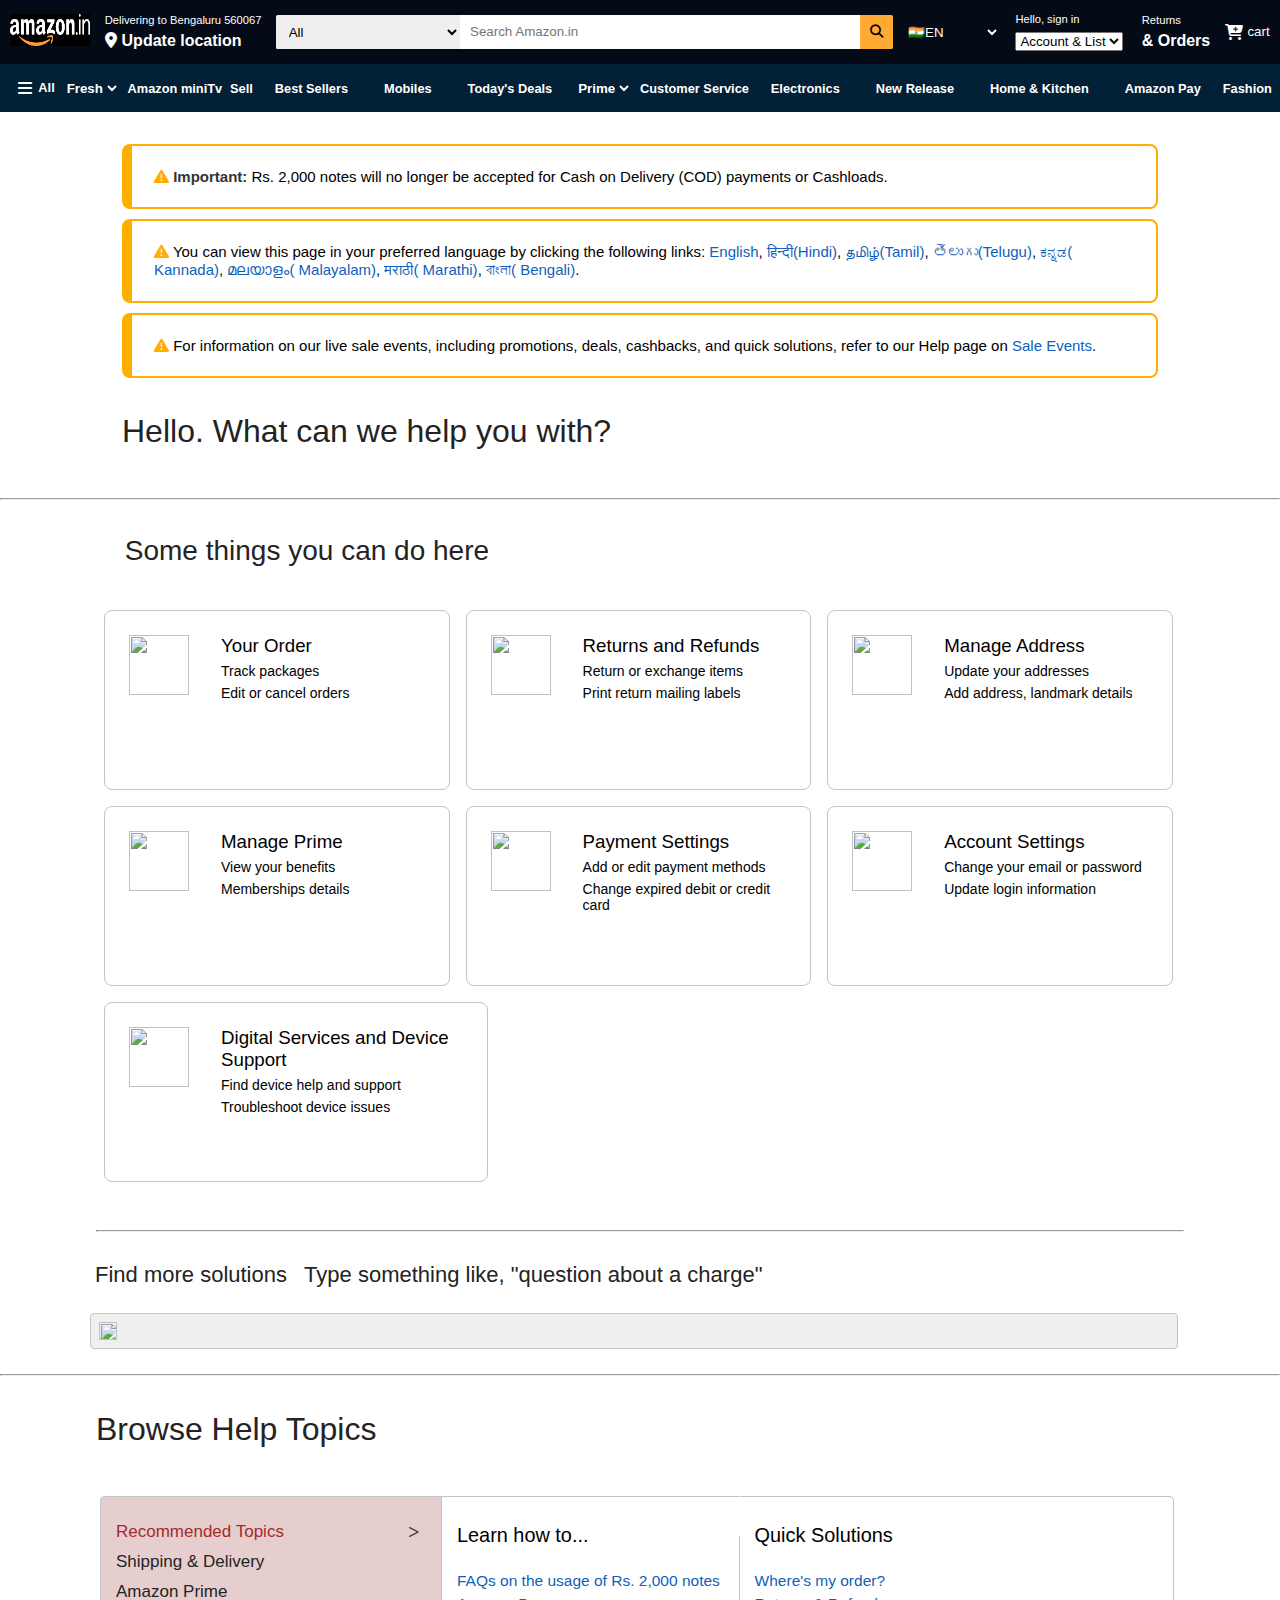
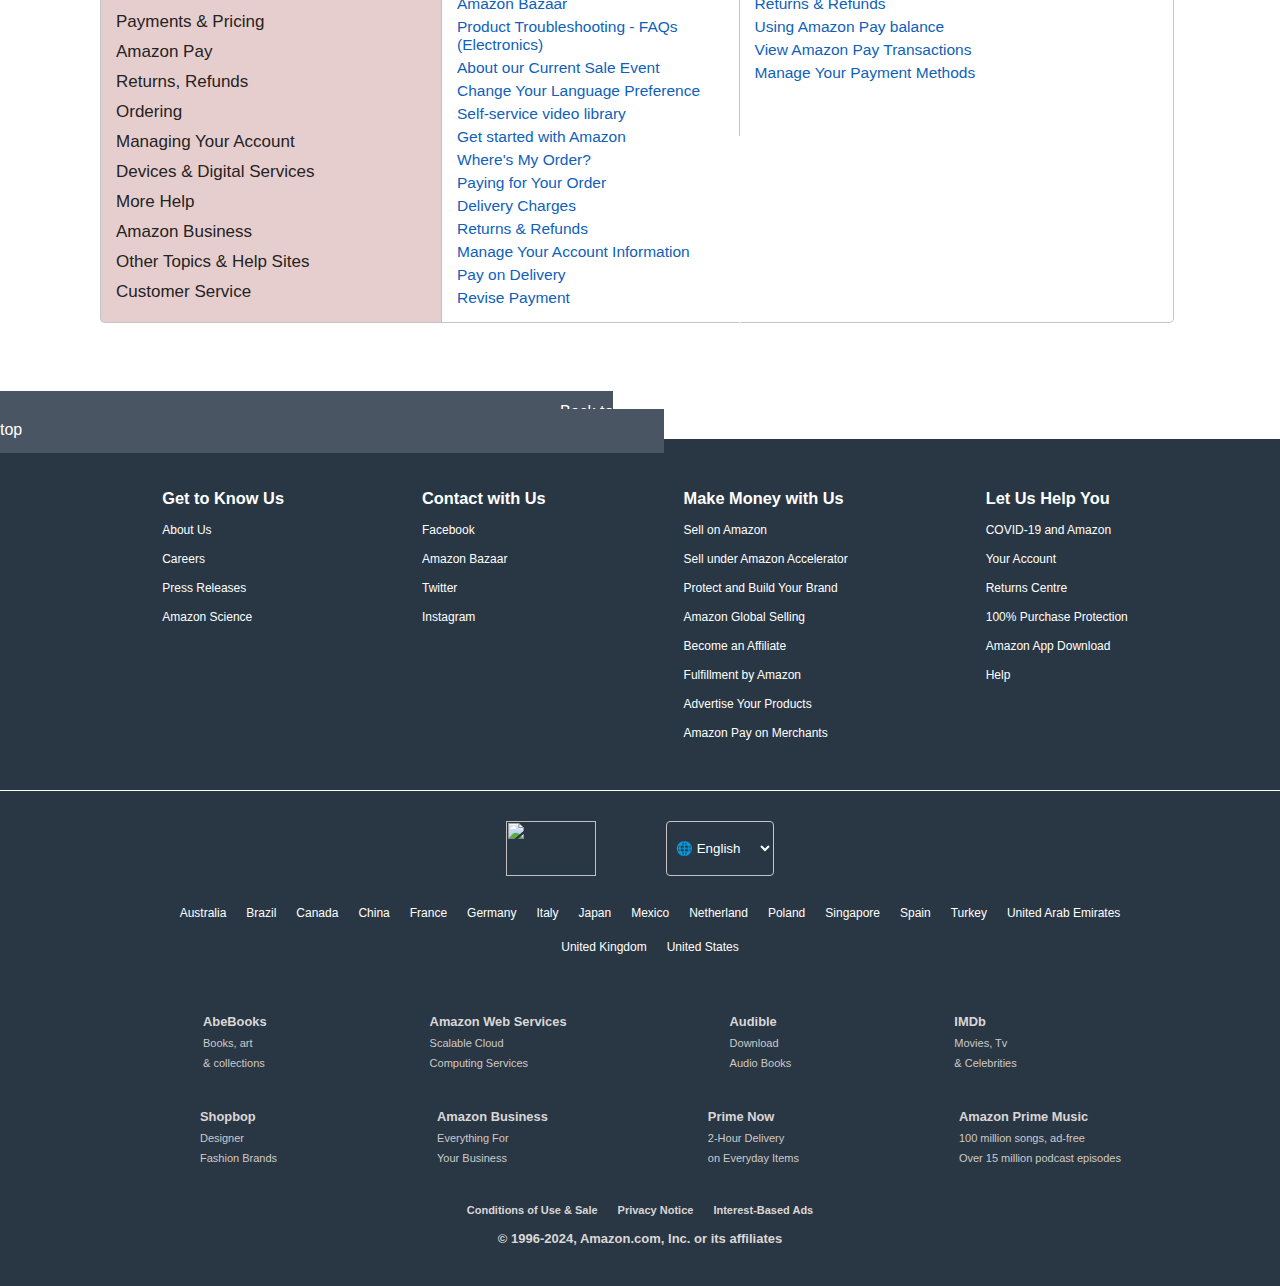
==== commit 39739087: "Merge branch 'release/customer-services' of https://github.com/yogita0914/Amazon-Clone into vid/mini" ====
--- a/customer_Service.html
+++ b/customer_Service.html
@@ -1,3 +1,4 @@
+
 <!DOCTYPE html>
 <html lang="en">
 <head>
@@ -98,7 +99,7 @@
             <a href="mini_tv.html">Amazon miniTv</a>
         </div>
         <div class="items-heading">
-            <h2>Sell</h2>
+            <a href="http://127.0.0.1:5500/sell.html">Sell</a>
         </div>
         <div class="items-heading">
             <h2>Best Sellers</h2>
@@ -328,7 +329,6 @@
                 <option value="MR">मराठी-MR</option>
             </select>
         </div></div>
-
         <div class="country">
                 <p>Australia</p>
                 <p>Brazil</p>
@@ -406,5 +406,6 @@
         </div>
         <div class="para"><p>© 1996-2024, Amazon.com, Inc. or its affiliates</p></div>
     </footer>
+    <!-- complete -->
 </body>
-</html>+</html>
--- a/customer_Services.css
+++ b/customer_Services.css
@@ -1,56 +1,656 @@
+
 * {
-    margin: 0;
-    padding: 0;
-    box-sizing: border-box;
-  }
-  body {
-    height: 100vh;
-    overflow-x: hidden;
-    width: 100vw;
-    font-family: "Gill Sans", "Gill Sans MT", Calibri, "Trebuchet MS", sans-serif;
-  }
-  :root {
-    --navbar-background-color: #040b16;
-    --blue-color: rgb(2, 2, 24);
-    --white-color: #fff;
-    --search-button-background-color: #ffaa33;
-    --shopping-varieties-background-color: #022036;
-  }
-  .navbar {
-    display: flex;
-    justify-content: space-evenly;
-    background-color: var(--navbar-background-color);
-    color: var(--white-color);
-    align-items: center;
-    height: 4rem;
-  }
-  .amazon-logo img {
-    width: 5rem;
-    height: 2rem;
-  }
-  .amazon-logo img:hover {
-    cursor: pointer;
-    border-color: #e6e2e2;
-  }
-  .location {
-    display: flex;
-    gap: 0.3rem;
-  }
-  .items-heading a{
-    font-size: 0.8rem;
-    cursor: pointer;
-    color: var(--white-color);
-    text-decoration: none;
-    font-weight: bolder;
+  margin: 0;
+  padding: 0;
+  box-sizing: border-box;
+}
+body {
+  height: 100vh;
+  overflow-x: hidden;
+  width: 100vw;
+  font-family: "Gill Sans", "Gill Sans MT", Calibri, "Trebuchet MS", sans-serif;
+}
+:root {
+  --navbar-background-color: #040b16;
+  --blue-color: rgb(2, 2, 24);
+  --white-color: #fff;
+  --search-button-background-color: #ffaa33;
+  --shopping-varieties-background-color: #022036;
+}
+.navbar {
+  display: flex;
+  justify-content: space-evenly;
+  background-color: var(--navbar-background-color);
+  color: var(--white-color);
+  align-items: center;
+  height: 4rem;
+}
+.amazon-logo img {
+  width: 5rem;
+  height: 2rem;
+}
+.amazon-logo img:hover {
+  cursor: pointer;
+  border-color: #e6e2e2;
+}
+.location {
+  display: flex;
+  gap: 0.3rem;
+}
+.items-heading a{
+  font-size: 0.8rem;
+  cursor: pointer;
+  color: var(--white-color);
+  text-decoration: none;
+  font-weight: bolder;
 }
 .customer-link{
-    font-size: 0.8rem;
-    cursor: pointer;
-    color: var(--white-color);
-    text-decoration: none;
-    font-weight: bolder;
-    margin-top: 0.9rem;
-}
+  font-size: 0.8rem;
+  cursor: pointer;
+  color: var(--white-color);
+  text-decoration: none;
+  font-weight: bolder;
+  margin-top: 0.9rem;
+}
+.cart-icon {
+  display: flex;
+  gap: 0.3rem;
+}
+.input-container {
+  display: flex;
+}
+.input-container:focus-within {
+  border: 2px solid var(--search-button-background-color);
+  border-radius: 0.3rem;
+}
+.amazon-heading,
+.amazon-heading-2,
+.amazon-heading-3 {
+  display: flex;
+  flex-direction: column;
+  gap: 0.4rem;
+  padding: 4px;
+}
+.amazon-heading:hover,
+.amazon-heading-2:hover,
+.amazon-heading-3:hover {
+  cursor: pointer;
+  border: 1.5px solid #d8d6d6;
+}
+.amazon-heading p,
+.amazon-heading-2 p,
+.amazon-heading-3 p {
+  font-size: 0.7rem;
+}
+.input-text input {
+  width: 25rem;
+  padding: 0.6rem;
+  outline: none;
+  border: none;
+}
+#drop-down {
+  padding: 0.55rem;
+  border: none;
+  outline: none;
+  border-radius: 0.1rem 0 0 0.1rem;
+}
+.button-icon button {
+  background-color: var(--search-button-background-color);
+  border-radius: 0 0.1rem 0.1rem 0;
+  padding: 0.6rem;
+  border: none;
+  outline: none;
+}
+#country-select {
+  background: transparent;
+  border: 1px solid #040b16;
+  color: var(--white-color);
+}
+#country-select option {
+  color: black;
+}
+.list-varities {
+  display: flex;
+  justify-content: space-evenly;
+  align-items: center;
+  background-color: var(--shopping-varieties-background-color);
+  height: 3rem;
+  color: var(--white-color);
+}
+
+.sideBar {
+  display: flex;
+  gap: 0.4rem;
+}
+.sideBar h3 {
+  font-size: 0.8rem;
+  padding: 14px;
+  padding-left: 2px;
+}
+.sideBar:hover {
+  cursor: pointer;
+  border: 1.5px solid #d8d6d6;
+}
+.sideBar i {
+  padding: 14px;
+  padding-right: 0;
+  padding-left: 10px;
+}
+.items-heading h2 {
+  font-size: 0.8rem;
+  padding: 14px;
+}
+.items-heading h2:hover {
+  cursor: pointer;
+  border: 1.5px solid #d8d6d6;
+}
+#fresh-menu,
+#prime_tv {
+  border: none;
+  outline: none;
+  background: transparent;
+  color: var(--white-color);
+  font-weight: bold;
+}
+
+.Cust-Ser {
+  margin: 7rem;
+  margin-top: 2rem;
+  margin-bottom: 3rem;
+  /* text-align: center; */
+}
+.Cust-Ser div {
+  border: 2px solid rgb(255, 174, 0);
+  margin: 10px;
+  padding: 22px;
+  border-radius: 8px;
+  font-size: 15px;
+  border-left: 10px solid rgb(255, 174, 0);
+}
+.Cust-Ser div i {
+  color: rgb(255, 174, 0);
+}
+.first span {
+  font-weight: bold;
+  color: rgb(53, 52, 52);
+}
+.second span {
+  color: rgb(15, 95, 187);
+}
+.second span:hover {
+  text-decoration: underline;
+  color: brown;
+}
+.third span {
+  color: rgb(15, 95, 187);
+}
+.third span:hover {
+  text-decoration: underline;
+  color: brown;
+}
+.heading {
+  color: rgb(36, 35, 35);
+  font-weight: lighter;
+  margin: 10px;
+  margin-top: 35px;
+}
+.logo h2 {
+  color: rgb(36, 35, 35);
+  font-weight: lighter;
+  font-size: 28px;
+  margin-left: 7.8rem;
+  margin-top: 35px;
+  margin-bottom: 35px;
+}
+.box {
+  display: flex;
+  flex-wrap: wrap;
+  margin: 40px;
+  margin-top: 10px;
+  margin-left: 6rem;
+}
+.box div {
+  margin: 8px;
+  padding: 8px;
+}
+.box div h3 {
+  font-weight: 100;
+}
+.box div p {
+  font-size: 14px;
+  margin-top: 6px;
+  /* margin-bottom: 10px; */
+}
+
+.first-box {
+  height: 20vh;
+  width: 27vw;
+  border: 1.5px solid rgb(197, 195, 195);
+  border-radius: 8px;
+  display: flex;
+}
+.first-box:hover {
+  background-color: rgba(237, 241, 241, 0.76);
+  cursor: pointer;
+}
+.first-box:hover h3 {
+  color: brown;
+}
+
+.second-box {
+  height: 20vh;
+  width: 27vw;
+  border: 1.5px solid rgb(197, 195, 195);
+  border-radius: 8px;
+  display: flex;
+}
+.second-box:hover {
+  background-color: rgba(237, 241, 241, 0.76);
+  cursor: pointer;
+}
+.second-box:hover h3 {
+  color: brown;
+}
+
+.third-box {
+  height: 20vh;
+  width: 27vw;
+  border: 1.5px solid rgb(197, 195, 195);
+  border-radius: 8px;
+  display: flex;
+}
+.third-box:hover {
+  background-color: rgba(237, 241, 241, 0.76);
+  cursor: pointer;
+}
+.third-box:hover h3 {
+  color: brown;
+}
+
+.forth-box {
+  height: 20vh;
+  width: 27vw;
+  border: 1.5px solid rgb(197, 195, 195);
+  border-radius: 8px;
+  display: flex;
+}
+.forth-box:hover {
+  background-color: rgba(237, 241, 241, 0.76);
+  cursor: pointer;
+}
+.forth-box:hover h3 {
+  color: brown;
+}
+
+.fifth-box {
+  height: 20vh;
+  width: 27vw;
+  border: 1.5px solid rgb(197, 195, 195);
+  border-radius: 8px;
+  display: flex;
+}
+.fifth-box:hover {
+  background-color: rgba(237, 241, 241, 0.76);
+  cursor: pointer;
+}
+.fifth-box:hover h3 {
+  color: brown;
+}
+
+.six-box {
+  height: 20vh;
+  width: 27vw;
+  border: 1.5px solid rgb(197, 195, 195);
+  border-radius: 8px;
+  display: flex;
+}
+.six-box:hover {
+  background-color: rgba(237, 241, 241, 0.76);
+  cursor: pointer;
+}
+.six-box:hover h3 {
+  color: brown;
+}
+
+.sev-box {
+  height: 20vh;
+  width: 30vw;
+  border: 1.5px solid rgb(197, 195, 195);
+  border-radius: 8px;
+  display: flex;
+}
+.sev-box:hover {
+  background-color: rgba(237, 241, 241, 0.76);
+  cursor: pointer;
+}
+.sev-box:hover h3 {
+  color: brown;
+}
+
+.image img {
+  width: 60px;
+  height: 60px;
+}
+
+.sol {
+  color: rgb(36, 35, 35);
+  margin-top: 30px;
+  margin-left: 95px;
+  font-size: 22px;
+  font-weight: 530;
+}
+.sol span {
+  font-family: "Gill Sans", "Gill Sans MT", Calibri, "Trebuchet MS", sans-serif;
+}
+.btn {
+  border: 1.5px solid rgb(197, 195, 195);
+  width: 85%;
+  margin: 25px;
+  margin-left: 90px;
+  padding: 8px;
+  border-radius: 4px;
+  text-align: center;
+}
+
+.btn img {
+  height: 18px;
+  width: 18px;
+  float: left; /* Align the image to the left */
+  margin-right: 20px;
+}
+.btn:hover {
+  border-color: aquamarine;
+  background-color: rgb(220, 243, 235);
+}
+.browse h2 {
+  color: rgb(36, 35, 35);
+  font-weight: lighter;
+  font-size: 32px;
+  margin-left: 6rem;
+  margin-top: 35px;
+  margin-bottom: 28px;
+  font-family: "Gill Sans", "Gill Sans MT", Calibri, "Trebuchet MS", sans-serif;
+}
+.services {
+  display: flex;
+  border-radius: 8px;
+  padding: 20px;
+  font-family: "Gill Sans", "Gill Sans MT", Calibri, "Trebuchet MS", sans-serif;
+}
+.manage {
+  border: 1.5px solid rgb(197, 195, 195);
+  width: 27.5%;
+  background-color: rgb(231, 206, 206);
+  font-size: 17px;
+  margin-left: 80px;
+  border-top-left-radius: 5px;
+  border-bottom-left-radius: 5px;
+  padding: 15px;
+  border-right: 0;
+}
+.manage p {
+  color: rgb(36, 35, 35);
+  padding-top: 10px;
+}
+.manage span {
+  color: brown;
+}
+.manage p:hover {
+  color: brown;
+  font-size: 18px;
+}
+.manage p:hover span {
+  font-size: 17px;
+}
+.manage i {
+  font-size: 13px;
+  margin-left: 7.5rem;
+  font-weight: 150;
+  color: rgb(63, 62, 62);
+}
+.info {
+  border: 1.5px solid rgb(197, 195, 195);
+  width: 24%;
+  font-size: 17px;
+  padding: 15px;
+  border-right: 0;
+}
+.info h3 {
+  font-weight: 500;
+  margin-bottom: 20px;
+  margin-top: 12px;
+}
+.info p {
+  font-size: 15.5px;
+  padding-top: 5px;
+  color: rgb(15, 95, 187);
+}
+.info p:hover {
+  text-decoration: underline;
+  color: brown;
+}
+.vl {
+  border-left: 1.5px solid rgb(197, 195, 195);
+  height: 200px;
+  margin-top: 40px;
+}
+.quick {
+  border: 1.5px solid rgb(197, 195, 195);
+  width: 35%;
+  font-size: 17px;
+  padding: 15px;
+  border-left: 0;
+  border-top-right-radius: 5px;
+  border-bottom-right-radius: 5px;
+}
+.quick h3 {
+  font-weight: 500;
+  margin-bottom: 20px;
+  margin-top: 12px;
+}
+.quick p {
+  font-size: 15.5px;
+  padding-top: 5px;
+  color: rgb(15, 95, 187);
+}
+.quick p:hover {
+  text-decoration: underline;
+  color: brown;
+}
+.footer {
+  margin-top: 60px;
+}
+.footer a {
+  color: #fff;
+  background-color: rgb(74, 85, 100);
+  width: 100%;
+  text-decoration: none;
+  margin-top: 20px;
+  padding-left: 35rem;
+  padding-right: 40.1rem;
+  padding-top: 12px;
+  padding-bottom: 15px;
+  text-align: center;
+}
+.bottom-part {
+  display: flex;
+  font-size: 14px;
+  color: #fff;
+  padding-bottom: 50px;
+  background-color: rgb(41, 55, 68);
+  padding-top: 50px;
+  justify-content: center;
+  gap: 8rem;
+}
+.foot-first {
+  margin-left: 10px;
+}
+.foot-first p {
+  padding-top: 15px;
+  font-size: 12px;
+}
+.foot-first p:hover {
+  text-decoration: underline;
+  cursor: pointer;
+}
+
+.foot-second {
+  margin-left: 10px;
+}
+.foot-second p {
+  padding-top: 15px;
+  font-size: 12px;
+}
+.foot-second p:hover {
+  text-decoration: underline;
+  cursor: pointer;
+}
+
+.foot-third {
+  margin-left: 10px;
+}
+.foot-third p {
+  padding-top: 15px;
+  font-size: 12px;
+}
+.foot-third p:hover {
+  text-decoration: underline;
+  cursor: pointer;
+}
+
+.foot-forth {
+  margin-left: 10px;
+}
+.foot-forth p {
+  padding-top: 15px;
+  font-size: 12px;
+}
+.foot-forth p:hover {
+  text-decoration: underline;
+  cursor: pointer;
+}
+.line {
+  margin-top: 0.5px;
+}
+.drop {
+  background-color: rgb(41, 55, 68);
+  display: flex;
+  justify-content: center;
+  gap: 70px;
+  padding: 10px;
+  padding-top: 30px;
+}
+.drop img {
+  height: 55px;
+  width: 90px;
+}
+#select {
+  border: 1.5px solid rgb(197, 195, 195);
+  color: #fff;
+  background-color: rgb(41, 55, 68);
+  padding: 5px;
+  border-radius: 4px;
+}
+.country {
+  display: flex;
+  font-size: 12px;
+  color: #fff;
+  background-color: rgb(41, 55, 68);
+  justify-content: center;
+}
+.country p {
+  padding-left: 20px;
+  padding-top: 20px;
+  text-align: center;
+}
+.country p:hover {
+  text-decoration: underline;
+  cursor: pointer;
+}
+.other-city {
+  display: flex;
+  font-size: 12px;
+  color: #fff;
+  background-color: rgb(41, 55, 68);
+  justify-content: center;
+}
+.other-city p {
+  padding-left: 20px;
+  padding-top: 20px;
+  padding-bottom: 20px;
+  text-align: center;
+}
+.other-city p:hover {
+  text-decoration: underline;
+  cursor: pointer;
+}
+.end {
+  background-color: rgb(41, 55, 68);
+  color: #dad6d6;
+  font-size: 11px;
+  padding: 40px;
+}
+.part {
+  display: flex;
+}
+.part div {
+  padding-left: 163px;
+}
+.part p {
+  padding-top: 8px;
+  color: #cec9c9;
+}
+.part div:hover {
+  text-decoration: underline;
+  cursor: pointer;
+}
+.fin {
+  background-color: rgb(41, 55, 68);
+  color: #dad6d6;
+  font-size: 11px;
+  padding: 40px;
+  padding-top: 0px;
+}
+.fin-ft {
+  display: flex;
+  /* justify-content: space-around; */
+}
+.fin-ft div {
+  padding-left: 160px;
+}
+.fin-ft p {
+  padding-top: 8px;
+  color: #cec9c9;
+}
+.fin-ft div:hover {
+  text-decoration: underline;
+  cursor: pointer;
+}
+.comp {
+  display: flex;
+  background-color: rgb(41, 55, 68);
+  color: #dad6d6;
+  justify-content: center;
+  gap: 20px;
+  font-size: 11px;
+  font-weight: bold;
+}
+.comp p:hover {
+  text-decoration: underline;
+  cursor: pointer;
+}
+.para {
+  display: flex;
+  background-color: rgb(41, 55, 68);
+  color: #dad6d6;
+  justify-content: center;
+  font-size: 13px;
+  padding-top: 15px;
+  padding-bottom: 40px;
+  font-weight: bold;
+}
+<<<<<<< HEAD
+=======
   .cart-icon {
     display: flex;
     gap: 0.3rem;
@@ -648,4 +1248,5 @@
     padding-top: 15px;
     padding-bottom: 40px;
     font-weight: bold;
-  }+  }
+>>>>>>> e773de0cdcd50b747ffe351d03345408c821bbb4
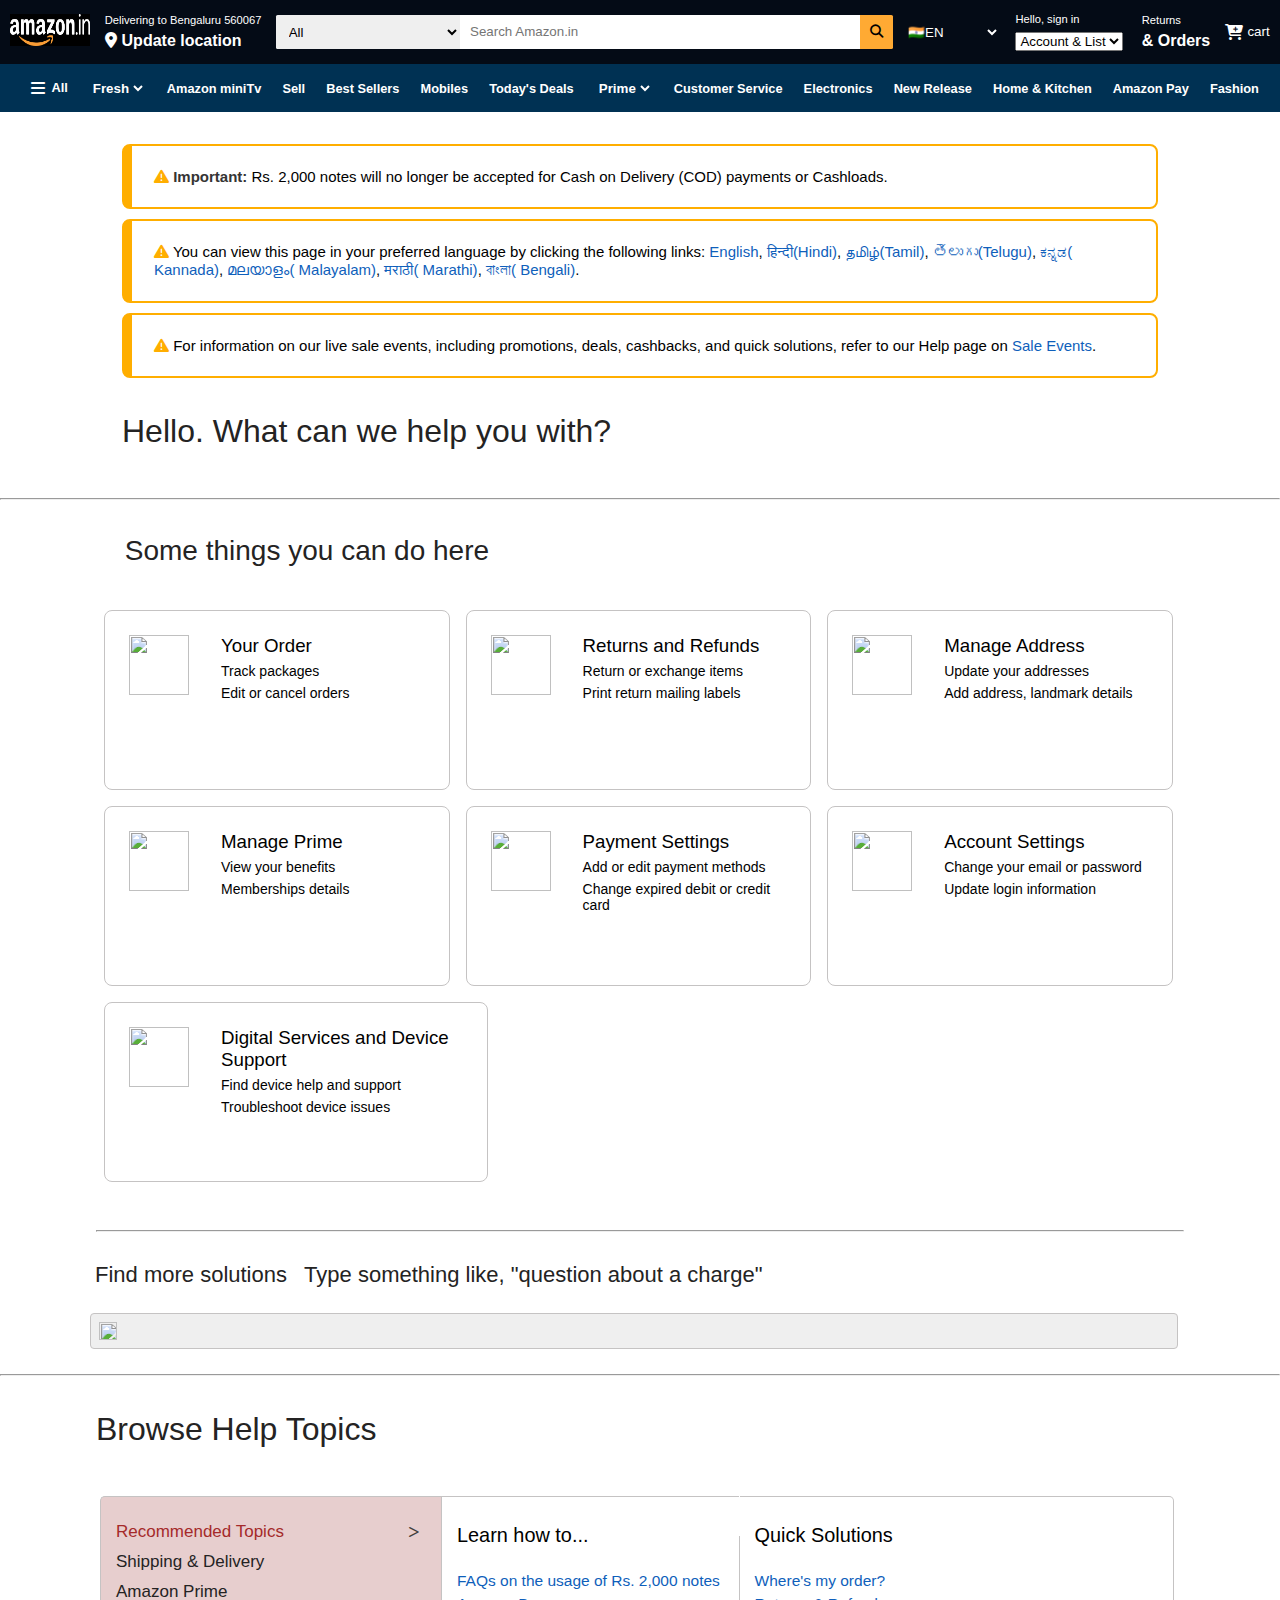
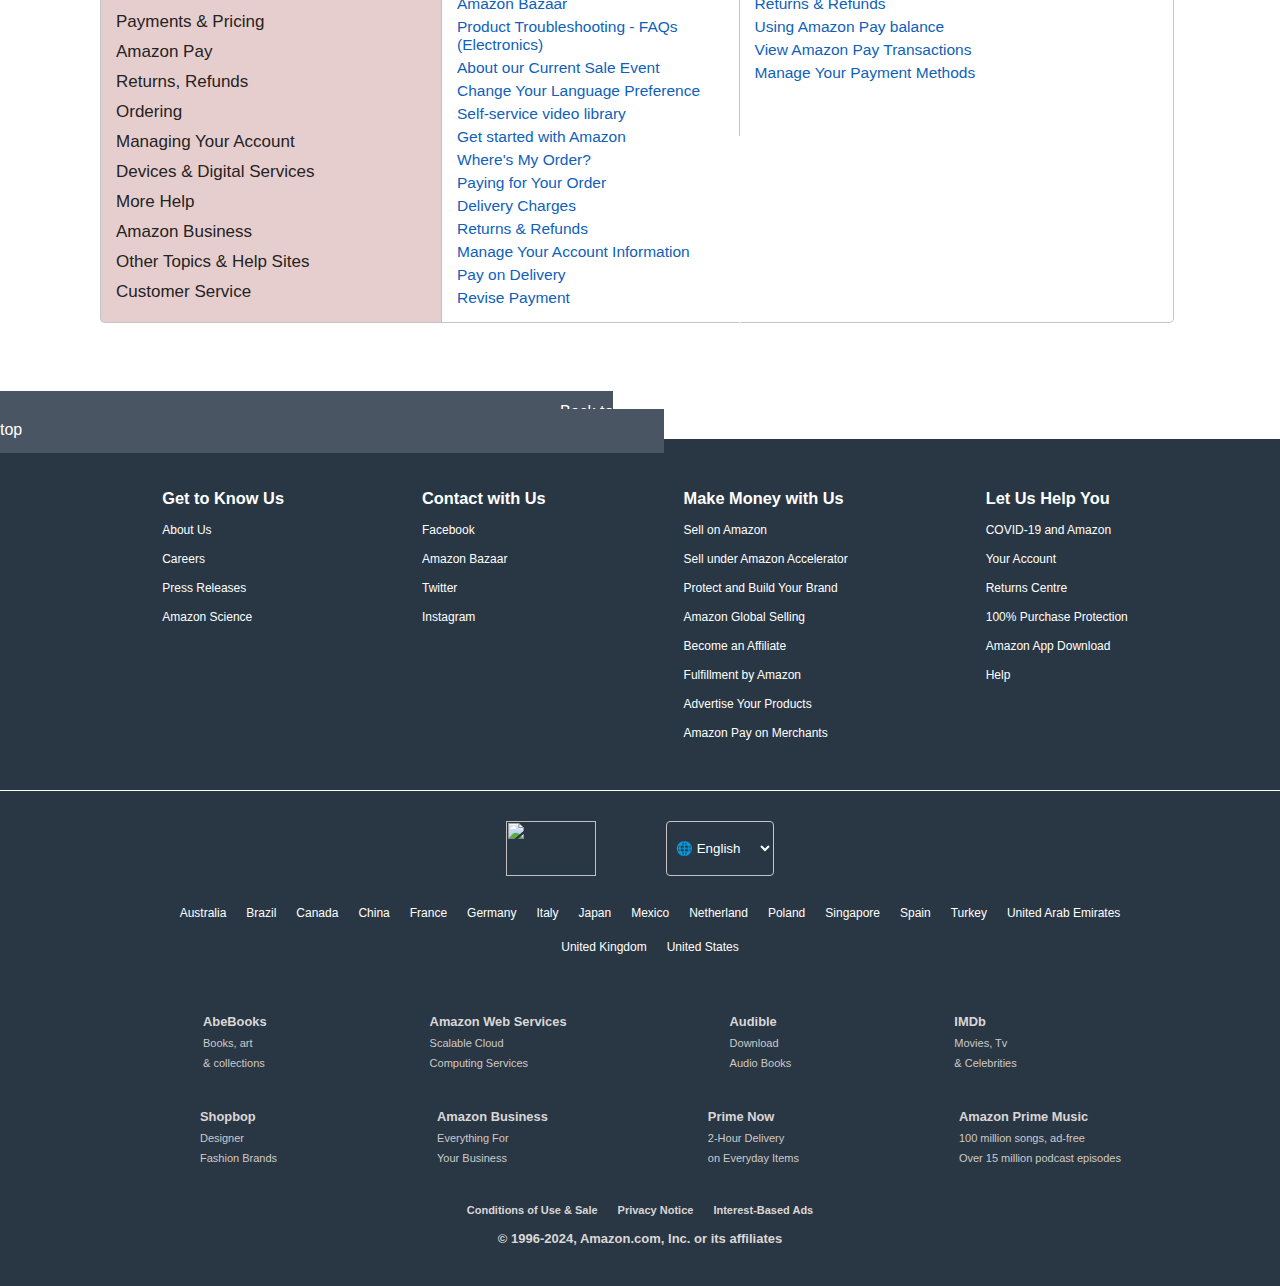
==== commit fda07e98: "front" ====
--- a/customer_Service.html
+++ b/customer_Service.html
@@ -5,6 +5,7 @@
     <meta charset="UTF-8">
     <meta name="viewport" content="width=device-width, initial-scale=1.0">
     <title>Customer Services</title>
+    <link rel="icon" href="https://image.similarpng.com/very-thumbnail/2020/11/Amazon-icon-in-flat-design-on-transparent-background-PNG.png">
     <link rel="stylesheet" href="customer_Services.css">
     <link rel="stylesheet" href="https://cdnjs.cloudflare.com/ajax/libs/font-awesome/6.5.2/css/all.min.css">
 </head>
@@ -99,16 +100,16 @@
             <a href="mini_tv.html">Amazon miniTv</a>
         </div>
         <div class="items-heading">
-            <a href="http://127.0.0.1:5500/sell.html">Sell</a>
-        </div>
-        <div class="items-heading">
-            <h2>Best Sellers</h2>
-        </div>
-        <div class="items-heading">
-            <h2>Mobiles</h2>
-        </div>
-        <div class="items-heading">
-            <h2>Today's Deals</h2>
+            <a href="sell.html">Sell</a>
+        </div>
+        <div class="items-heading">
+            <a href="#">Best Sellers</a>
+        </div>
+        <div class="items-heading">
+            <a href="#">Mobiles</a>
+        </div>
+        <div class="items-heading">
+            <a href="#">Today's Deals</a>
         </div>
         <select name="prime" id="prime_tv">
             <option value="prime">Prime</option>
@@ -117,16 +118,16 @@
             <a href="customer_Service.html">Customer Service</a>
         </div>
         <div class="items-heading">
-            <h2>Electronics</h2>
-        </div>
-        <div class="items-heading">
-            <h2>New Release</h2>
-        </div>
-        <div class="items-heading">
-            <h2>Home & Kitchen</h2>
-        </div>
-        <div class="items-heading">
-            <h2>Amazon Pay</h2>
+            <a href="#">Electronics</a>
+        </div>
+        <div class="items-heading">
+            <a href="#">New Release</a>
+        </div>
+        <div class="items-heading">
+            <a href="#">Home & Kitchen</a>
+        </div>
+        <div class="items-heading">
+            <a href="#">Amazon Pay</a>
         </div>
         <div class="items-heading">
             <a href="fashion.html">Fashion</a>
--- a/customer_Services.css
+++ b/customer_Services.css
@@ -1,4 +1,3 @@
-
 * {
   margin: 0;
   padding: 0;
@@ -15,7 +14,7 @@
   --blue-color: rgb(2, 2, 24);
   --white-color: #fff;
   --search-button-background-color: #ffaa33;
-  --shopping-varieties-background-color: #022036;
+  --shopping-varieties-background-color: #003153;
 }
 .navbar {
   display: flex;
@@ -135,14 +134,6 @@
   padding: 14px;
   padding-right: 0;
   padding-left: 10px;
-}
-.items-heading h2 {
-  font-size: 0.8rem;
-  padding: 14px;
-}
-.items-heading h2:hover {
-  cursor: pointer;
-  border: 1.5px solid #d8d6d6;
 }
 #fresh-menu,
 #prime_tv {
@@ -649,8 +640,6 @@
   padding-bottom: 40px;
   font-weight: bold;
 }
-<<<<<<< HEAD
-=======
   .cart-icon {
     display: flex;
     gap: 0.3rem;
@@ -1249,4 +1238,3 @@
     padding-bottom: 40px;
     font-weight: bold;
   }
->>>>>>> e773de0cdcd50b747ffe351d03345408c821bbb4
